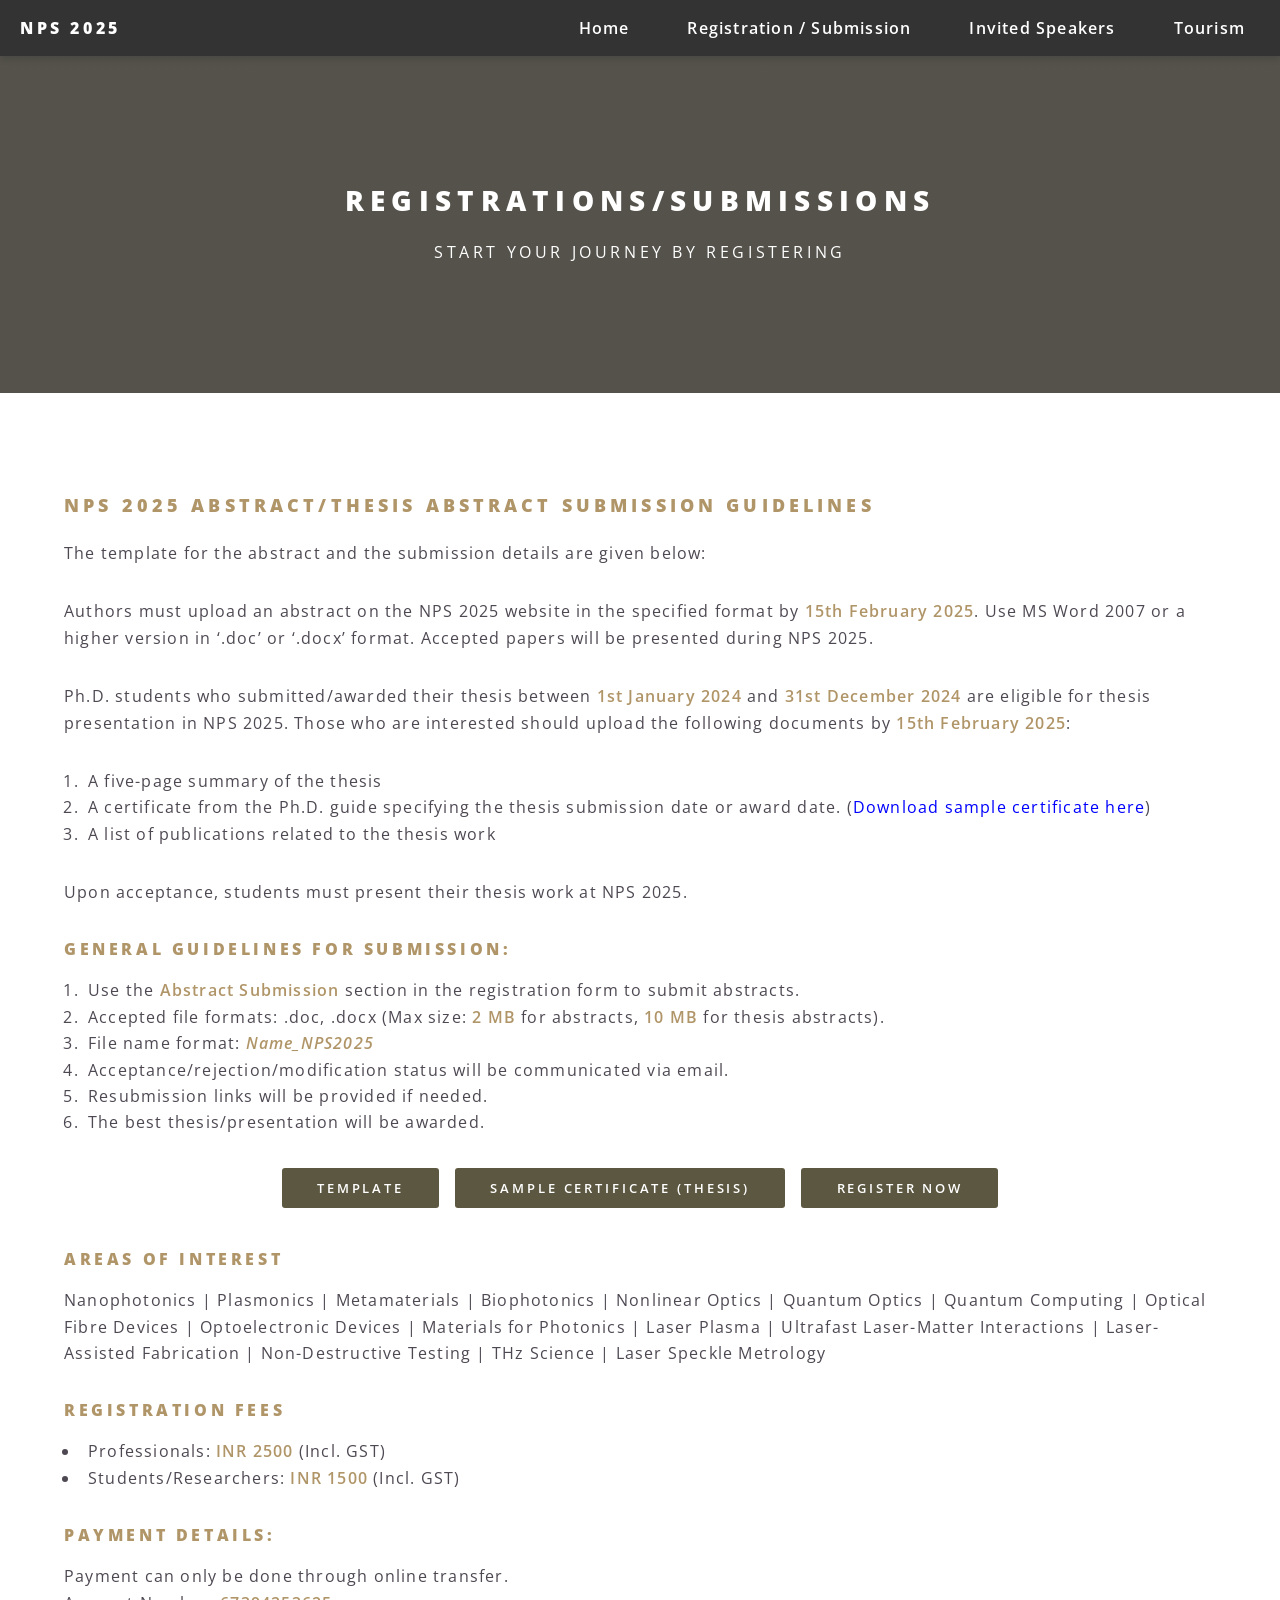
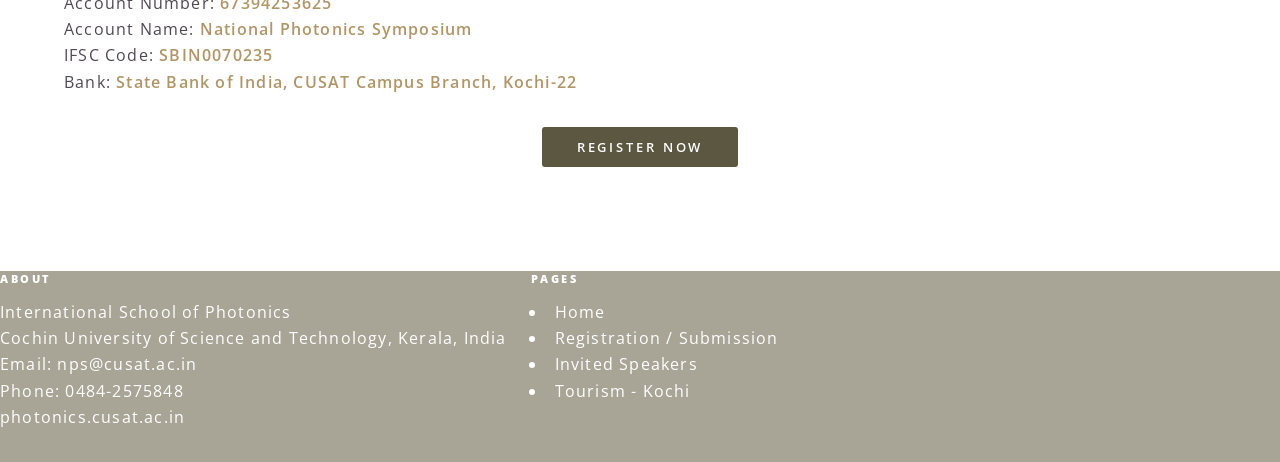
==== reg.html @ fe672217 "edit" ====
<!DOCTYPE HTML>
<html>
<head>
    <title>Registration</title>
    <meta charset="utf-8" />
    <meta name="viewport" content="width=device-width, initial-scale=1, user-scalable=no" />
    <link rel="stylesheet" href="assets/css/main.css" />
    <noscript><link rel="stylesheet" href="assets/css/noscript.css" /></noscript>
</head>
<body class="is-preload">
    
    <!-- Page Wrapper -->
    <div id="page-wrapper">
        
        <header id="header">
            <h1><a href="index.html">NPS 2025</a></h1>
            <nav id="nav">
                <ul>
                    <li><a href="index.html"><strong>Home</strong></a></li>
                    <li><a href="reg.html"><strong>Registration / Submission</strong></a></li>
                    <li><a href="speakers.html"><strong>Invited Speakers</strong></a></li>
                    <li><a href="tourism.html"><strong>Tourism</strong></a></li>
                </ul>
            </nav>
            <!-- Menu Button (for small screens) -->
            <button id="menuToggle" class="menu-button">☰</button>
            <div id="mobileMenu" class="mobile-menu">
                <ul>
                    <li><a href="index.html"><strong>Home</strong></a></li>
                    <li><a href="reg.html"><strong>Registration / Submission</strong></a></li>
                    <li><a href="speakers.html"><strong>Invited Speakers</strong></a></li>
                    <li><a href="tourism.html"><strong>Tourism</strong></a></li>
                </ul>
            </div>
        </header>

        <!-- Main -->
        <article id="main">
            <header>
                <h2>Registrations/Submissions</h2>
                <p>Start your journey by registering</p>
            </header>
            
            <section class="wrapper style5">
                <div class="inner">
                    
                    <h3>NPS 2025 Abstract/Thesis Abstract Submission Guidelines</h3>
                    <p>The template for the abstract and the submission details are given below:</p>
                    
                    <p>Authors must upload an abstract on the NPS 2025 website in the specified format by <strong>15th February 2025</strong>. Use MS Word 2007 or a higher version in ‘.doc’ or ‘.docx’ format. Accepted papers will be presented during NPS 2025.</p>
                    
                    <p>Ph.D. students who submitted/awarded their thesis between <strong>1st January 2024</strong> and <strong>31st December 2024</strong> are
						eligible for thesis presentation in NPS 2025. Those who are interested should upload the following documents by <strong>15th February 2025</strong>:</p>
                    
                    <ol>
                        <li>A five-page summary of the thesis</li>
                        <li>A certificate from the Ph.D. guide specifying the thesis submission date or award date. (<a href="uploads/Sample Certificate.docx" style="color: blue;">Download sample certificate here</a>)</li>
                        <li>A list of publications related to the thesis work</li>
                    </ol>
                    
                    <p>Upon acceptance, students must present their thesis work at NPS 2025.</p>
                    
                    <h4>General Guidelines for Submission:</h4>
                    <ol>
                        <li>Use the <strong>Abstract Submission</strong> section in the registration form to submit abstracts.</li>
                        <li>Accepted file formats: .doc, .docx (Max size: <strong>2 MB</strong> for abstracts, <strong>10 MB</strong> for thesis abstracts).</li>
                        <li>File name format: <strong><em>Name_NPS2025</em></strong></li>
                        <li>Acceptance/rejection/modification status will be communicated via email.</li>
                        <li>Resubmission links will be provided if needed.</li>
                        <li>The best thesis/presentation will be awarded.</li>
                    </ol>
                    
                    <ul class="actions special">
                        <li><a href="uploads/Abstract_template_NPS-2025.docx" class="button primary">Template</a></li>
                        <li><a href="uploads/Sample Certificate.docx" class="button primary">Sample Certificate (Thesis)</a></li>
						<li><a href="https://docs.google.com/forms/d/e/1FAIpQLSdyeZPR4_yAFcg-gFYFCDe83JqluLuPcGAwgku2E4Nj3UmhkQ/viewform?usp=header" class="button primary">Register Now</a></li>
                    </ul>
                    
                    <h4>Areas of Interest</h4>
                    <p>Nanophotonics | Plasmonics | Metamaterials | Biophotonics | Nonlinear Optics | Quantum Optics | Quantum Computing | Optical Fibre Devices | Optoelectronic Devices | Materials for Photonics | Laser Plasma | Ultrafast Laser-Matter Interactions | Laser-Assisted Fabrication | Non-Destructive Testing | THz Science | Laser Speckle Metrology</p>
                    
                    <h4>Registration Fees</h4>
                    <ul>
                        <li>Professionals: <strong>INR 2500</strong> (Incl. GST)</li>
                        <li>Students/Researchers: <strong>INR 1500</strong> (Incl. GST)</li>
                    </ul>
                    
                    <h4>Payment Details:</h4>
                    <p>
						Payment can only be done through online transfer.<br>
                        Account Number: <strong>67394253625</strong><br>
                        Account Name: <strong>National Photonics Symposium</strong><br>
                        IFSC Code: <strong>SBIN0070235</strong><br>
                        Bank: <strong>State Bank of India, CUSAT Campus Branch, Kochi-22</strong><br>
                        
                    </p>
                    
                    <ul class="actions special">
                        <li><a href="https://docs.google.com/forms/d/e/1FAIpQLSdyeZPR4_yAFcg-gFYFCDe83JqluLuPcGAwgku2E4Nj3UmhkQ/viewform?usp=header" class="button primary">Register Now</a></li>
                    </ul>
                </div>
            </section>
        </article>
        
        <!-- Footer -->
        <footer id="footer">
            <div class="container">
                <div class="row">
                    <div class="col-md-3">
                        <h6>About</h6>
                        <p>
                            International School of Photonics<br>
                            Cochin University of Science and Technology, Kerala, India <br>
                            Email: <a href="mailto:nps@cusat.ac.in">nps@cusat.ac.in</a><br>
                            Phone: 0484-2575848 <br>
                            <a href="http://photonics.cusat.ac.in">photonics.cusat.ac.in</a>
                        </p>
                    </div>
                    <div class="col-md-3">
                        <h6>Pages</h6>
                        <ul>
                            <li><a href="index.html">Home</a></li>
                            <li><a href="reg.html">Registration / Submission</a></li>
                            <li><a href="speakers.html">Invited Speakers</a></li>
                            <li><a href="tourism.html">Tourism - Kochi</a></li>
                        </ul>
                    </div>
                </div>
            </div>
        </footer>
    </div>
   <!-- Scripts -->
   <script src="assets/js/jquery.min.js"></script>
   <script src="assets/js/jquery.scrollex.min.js"></script>
   <script src="assets/js/jquery.scrolly.min.js"></script>
   <script src="assets/js/browser.min.js"></script>
   <script src="assets/js/breakpoints.min.js"></script>
   <script src="assets/js/util.js"></script>
   <script src="assets/js/main.js"></script>

</body>
</html>
---- assets/css/main.css ----
@import url(fontawesome-all.min.css);
@import url("https://fonts.googleapis.com/css?family=Open+Sans:400,400italic,600,600italic,800,800italic");


html, body, div, span, applet, object,
iframe, h1, h2, h3, h4, h5, h6, p, blockquote,
pre, a, abbr, acronym, address, big, cite,
code, del, dfn, em, img, ins, kbd, q, s, samp,
small, strike, strong, sub, sup, tt, var, b,
u, i, center, dl, dt, dd, ol, ul, li, fieldset,
form, label, legend, table, caption, tbody,
tfoot, thead, tr, th, td, article, aside,
canvas, details, embed, figure, figcaption,
footer, header, hgroup, menu, nav, output, ruby,
section, summary, time, mark, audio, video {
	margin: 0;
	padding: 0;
	border: 0;
	font-size: 100%;
	font: inherit;
	vertical-align: baseline;}

article, aside, details, figcaption, figure,
footer, header, hgroup, menu, nav, section {
	display: block;}

a {
	outline: none;
	}
body {
	line-height: 1;
}

ol, ul {
	list-style: none;
}

blockquote, q {
	quotes: none;
}

	blockquote:before, blockquote:after, q:before, q:after {
		content: '';
		content: none;
	}

table {
	border-collapse: collapse;
	border-spacing: 0;
}

body {
	-webkit-text-size-adjust: none;
}

mark {
	background-color: transparent;
	color: inherit;
}

input::-moz-focus-inner {
	border: 0;
	padding: 0;
}

input, select, textarea {
	-moz-appearance: none;
	-webkit-appearance: none;
	-ms-appearance: none;
	appearance: none;
}

/* Basic */

	@-ms-viewport {
		width: device-width;
	}

	html {
		box-sizing: border-box;
	}

	*, *:before, *:after {
		box-sizing: inherit;
	}

	body {
		background: #a8a597;
	}

		body.is-preload *, body.is-preload *:before, body.is-preload *:after {
			-moz-animation: none !important;
			-webkit-animation: none !important;
			-ms-animation: none !important;
			animation: none !important;
			-moz-transition: none !important;
			-webkit-transition: none !important;
			-ms-transition: none !important;
			transition: none !important;
		}

	body, input, select, textarea {
		color: #fff;
		font-family: "Open Sans", Helvetica, sans-serif;
		font-size: 15pt;
		font-weight: 400;
		letter-spacing: 0.075em;
		line-height: 1.65em;
	}

		@media screen and (max-width: 1680px) {

			body, input, select, textarea {
				font-size: 13pt;
			}

		}

		@media screen and (max-width: 1280px) {

			body, input, select, textarea {
				font-size: 12pt;
				
			}

		}

		@media screen and (max-width: 736px) {

			body, input, select, textarea {
				font-size: 11pt;
				letter-spacing: 0.0375em;
			}

		}

	a {
		-moz-transition: color 0.2s ease, border-bottom-color 0.2s ease;
		-webkit-transition: color 0.2s ease, border-bottom-color 0.2s ease;
		-ms-transition: color 0.2s ease, border-bottom-color 0.2s ease;
		transition: color 0.2s ease, border-bottom-color 0.2s ease;
		color: inherit;
		text-decoration: none;
	}

		a:hover {
			border-bottom-color: transparent;
		}

	strong, b {
		color: #fff;
		font-weight: 600;
	}

	em, i {
		font-style: italic;
	}

	p {
		margin: 0 0 2em 0;
	}

	h1, h2, h3, h4, h5, h6 {
		color: #fff;
		font-weight: 800;
		letter-spacing: 0.225em;
		line-height: 1em;
		margin: 0 0 1em 0;
		text-transform: uppercase;
	}

		h1 a, h2 a, h3 a, h4 a, h5 a, h6 a {
			color: inherit;
			text-decoration: none;
		}

	h2 {
		font-size: 1.35em;
		line-height: 1.75em;
	}

		@media screen and (max-width: 736px) {

			h2 {
				font-size: 1.1em;
				line-height: 1.65em;
			}

		}

	h3 {
		font-size: 1.15em;
		line-height: 1.75em;
	}

		@media screen and (max-width: 736px) {

			h3 {
				font-size: 1em;
				line-height: 1.65em;
			}

		}

	h4 {
		font-size: 1em;
		line-height: 1.5em;
	}

	h5 {
		font-size: 0.8em;
		line-height: 1.5em;
	}

	h6 {
		font-size: 0.7em;
		line-height: 1.5em;
	}

	sub {
		font-size: 0.8em;
		position: relative;
		top: 0.5em;
	}

	sup {
		font-size: 0.8em;
		position: relative;
		top: -0.5em;
	}

	hr {
		border: 0;
		border-bottom: solid 2px #fff;
		margin: 3em 0;
	}

		hr.major {
			margin: 4.5em 0;
		}

	blockquote {
		border-left: solid 4px #fff;
		font-style: italic;
		margin: 0 0 2em 0;
		padding: 0.5em 0 0.5em 2em;
	}

	code {
		background: rgba(144, 144, 144, 0.25);
		border-radius: 3px;
		font-family: "Courier New", monospace;
		font-size: 0.9em;
		letter-spacing: 0;
		margin: 0 0.25em;
		padding: 0.25em 0.65em;
	}

	pre {
		-webkit-overflow-scrolling: touch;
		font-family: "Courier New", monospace;
		font-size: 0.9em;
		margin: 0 0 2em 0;
	}

		pre code {
			display: block;
			line-height: 1.75em;
			padding: 1em 1.5em;
			overflow-x: auto;
		}

	.align-left {
		text-align: left;
	}

	.align-center {
		text-align: center;
	}

	.align-right {
		text-align: right;
	}

/* Row */

	.row {
		display: flex;
		flex-wrap: wrap;
		box-sizing: border-box;
		align-items: stretch;
	}

		.row > * {
			box-sizing: border-box;
		}

		.row.gtr-uniform > * > :last-child {
			margin-bottom: 0;
		}

		.row.aln-left {
			justify-content: flex-start;
		}

		.row.aln-center {
			justify-content: center;
		}

		.row.aln-right {
			justify-content: flex-end;
		}

		.row.aln-top {
			align-items: flex-start;
		}

		.row.aln-middle {
			align-items: center;
		}

		.row.aln-bottom {
			align-items: flex-end;
		}

		.row > .imp {
			order: -1;
		}

		.row > .col-1 {
			width: 8.33333%;
		}

		.row > .off-1 {
			margin-left: 8.33333%;
		}

		.row > .col-2 {
			width: 16.66667%;
		}

		.row > .off-2 {
			margin-left: 16.66667%;
		}

		.row > .col-3 {
			width: 25%;
		}

		.row > .off-3 {
			margin-left: 25%;
		}

		.row > .col-4 {
			width: 33.33333%;
		}

		.row > .off-4 {
			margin-left: 33.33333%;
		}

		.row > .col-5 {
			width: 41.66667%;
		}

		.row > .off-5 {
			margin-left: 41.66667%;
		}

		.row > .col-6 {
			width: 50%;
		}

		.row > .off-6 {
			margin-left: 50%;
		}

		.row > .col-7 {
			width: 58.33333%;
		}

		.row > .off-7 {
			margin-left: 58.33333%;
		}

		.row > .col-8 {
			width: 66.66667%;
		}

		.row > .off-8 {
			margin-left: 66.66667%;
		}

		.row > .col-9 {
			width: 75%;
		}

		.row > .off-9 {
			margin-left: 75%;
		}

		.row > .col-10 {
			width: 83.33333%;
		}

		.row > .off-10 {
			margin-left: 83.33333%;
		}

		.row > .col-11 {
			width: 91.66667%;
		}

		.row > .off-11 {
			margin-left: 91.66667%;
		}

		.row > .col-12 {
			width: 100%;
		}

		.row > .off-12 {
			margin-left: 100%;
		}

		.row.gtr-0 {
			margin-top: 0;
			margin-left: 0em;
		}

			.row.gtr-0 > * {
				padding: 0 0 0 0em;
			}

			.row.gtr-0.gtr-uniform {
				margin-top: 0em;
			}

				.row.gtr-0.gtr-uniform > * {
					padding-top: 0em;
				}

		.row.gtr-25 {
			margin-top: 0;
			margin-left: -0.375em;
		}

			.row.gtr-25 > * {
				padding: 0 0 0 0.375em;
			}

			.row.gtr-25.gtr-uniform {
				margin-top: -0.375em;
			}

				.row.gtr-25.gtr-uniform > * {
					padding-top: 0.375em;
				}

		.row.gtr-50 {
			margin-top: 0;
			margin-left: -0.75em;
		}

			.row.gtr-50 > * {
				padding: 0 0 0 0.75em;
			}

			.row.gtr-50.gtr-uniform {
				margin-top: -0.75em;
			}

				.row.gtr-50.gtr-uniform > * {
					padding-top: 0.75em;
				}

		.row {
			margin-top: 0;
			margin-left: -1.5em;
		}

			.row > * {
				padding: 0 0 0 1.5em;
			}

			.row.gtr-uniform {
				margin-top: -1.5em;
			}

				.row.gtr-uniform > * {
					padding-top: 1.5em;
				}

		.row.gtr-150 {
			margin-top: 0;
			margin-left: -2.25em;
		}

			.row.gtr-150 > * {
				padding: 0 0 0 2.25em;
			}

			.row.gtr-150.gtr-uniform {
				margin-top: -2.25em;
			}

				.row.gtr-150.gtr-uniform > * {
					padding-top: 2.25em;
				}

		.row.gtr-200 {
			margin-top: 0;
			margin-left: -3em;
		}

			.row.gtr-200 > * {
				padding: 0 0 0 3em;
			}

			.row.gtr-200.gtr-uniform {
				margin-top: -3em;
			}

				.row.gtr-200.gtr-uniform > * {
					padding-top: 3em;
				}

		@media screen and (max-width: 1680px) {

			.row {
				display: flex;
				flex-wrap: wrap;
				box-sizing: border-box;
				align-items: stretch;
			}

				.row > * {
					box-sizing: border-box;
				}

				.row.gtr-uniform > * > :last-child {
					margin-bottom: 0;
				}

				.row.aln-left {
					justify-content: flex-start;
				}

				.row.aln-center {
					justify-content: center;
				}

				.row.aln-right {
					justify-content: flex-end;
				}

				.row.aln-top {
					align-items: flex-start;
				}

				.row.aln-middle {
					align-items: center;
				}

				.row.aln-bottom {
					align-items: flex-end;
				}

				.row > .imp-xlarge {
					order: -1;
				}

				.row > .col-1-xlarge {
					width: 8.33333%;
				}

				.row > .off-1-xlarge {
					margin-left: 8.33333%;
				}

				.row > .col-2-xlarge {
					width: 16.66667%;
				}

				.row > .off-2-xlarge {
					margin-left: 16.66667%;
				}

				.row > .col-3-xlarge {
					width: 25%;
				}

				.row > .off-3-xlarge {
					margin-left: 25%;
				}

				.row > .col-4-xlarge {
					width: 33.33333%;
				}

				.row > .off-4-xlarge {
					margin-left: 33.33333%;
				}

				.row > .col-5-xlarge {
					width: 41.66667%;
				}

				.row > .off-5-xlarge {
					margin-left: 41.66667%;
				}

				.row > .col-6-xlarge {
					width: 50%;
				}

				.row > .off-6-xlarge {
					margin-left: 50%;
				}

				.row > .col-7-xlarge {
					width: 58.33333%;
				}

				.row > .off-7-xlarge {
					margin-left: 58.33333%;
				}

				.row > .col-8-xlarge {
					width: 66.66667%;
				}

				.row > .off-8-xlarge {
					margin-left: 66.66667%;
				}

				.row > .col-9-xlarge {
					width: 75%;
				}

				.row > .off-9-xlarge {
					margin-left: 75%;
				}

				.row > .col-10-xlarge {
					width: 83.33333%;
				}

				.row > .off-10-xlarge {
					margin-left: 83.33333%;
				}

				.row > .col-11-xlarge {
					width: 91.66667%;
				}

				.row > .off-11-xlarge {
					margin-left: 91.66667%;
				}

				.row > .col-12-xlarge {
					width: 100%;
				}

				.row > .off-12-xlarge {
					margin-left: 100%;
				}

				.row.gtr-0 {
					margin-top: 0;
					margin-left: 0em;
				}

					.row.gtr-0 > * {
						padding: 0 0 0 0em;
					}

					.row.gtr-0.gtr-uniform {
						margin-top: 0em;
					}

						.row.gtr-0.gtr-uniform > * {
							padding-top: 0em;
						}

				.row.gtr-25 {
					margin-top: 0;
					margin-left: -0.375em;
				}

					.row.gtr-25 > * {
						padding: 0 0 0 0.375em;
					}

					.row.gtr-25.gtr-uniform {
						margin-top: -0.375em;
					}

						.row.gtr-25.gtr-uniform > * {
							padding-top: 0.375em;
						}

				.row.gtr-50 {
					margin-top: 0;
					margin-left: -0.75em;
				}

					.row.gtr-50 > * {
						padding: 0 0 0 0.75em;
					}

					.row.gtr-50.gtr-uniform {
						margin-top: -0.75em;
					}

						.row.gtr-50.gtr-uniform > * {
							padding-top: 0.75em;
						}

				.row {
					margin-top: 0;
					margin-left: -1.5em;
				}

					.row > * {
						padding: 0 0 0 1.5em;
					}

					.row.gtr-uniform {
						margin-top: -1.5em;
					}

						.row.gtr-uniform > * {
							padding-top: 1.5em;
						}

				.row.gtr-150 {
					margin-top: 0;
					margin-left: -2.25em;
				}

					.row.gtr-150 > * {
						padding: 0 0 0 2.25em;
					}

					.row.gtr-150.gtr-uniform {
						margin-top: -2.25em;
					}

						.row.gtr-150.gtr-uniform > * {
							padding-top: 2.25em;
						}

				.row.gtr-200 {
					margin-top: 0;
					margin-left: -3em;
				}

					.row.gtr-200 > * {
						padding: 0 0 0 3em;
					}

					.row.gtr-200.gtr-uniform {
						margin-top: -3em;
					}

						.row.gtr-200.gtr-uniform > * {
							padding-top: 3em;
						}

		}

		@media screen and (max-width: 1280px) {

			.row {
				display: flex;
				flex-wrap: wrap;
				box-sizing: border-box;
				align-items: stretch;
			}

				.row > * {
					box-sizing: border-box;
				}

				.row.gtr-uniform > * > :last-child {
					margin-bottom: 0;
				}

				.row.aln-left {
					justify-content: flex-start;
				}

				.row.aln-center {
					justify-content: center;
				}

				.row.aln-right {
					justify-content: flex-end;
				}

				.row.aln-top {
					align-items: flex-start;
				}

				.row.aln-middle {
					align-items: center;
				}

				.row.aln-bottom {
					align-items: flex-end;
				}

				.row > .imp-large {
					order: -1;
				}

				.row > .col-1-large {
					width: 8.33333%;
				}

				.row > .off-1-large {
					margin-left: 8.33333%;
				}

				.row > .col-2-large {
					width: 16.66667%;
				}

				.row > .off-2-large {
					margin-left: 16.66667%;
				}

				.row > .col-3-large {
					width: 25%;
				}

				.row > .off-3-large {
					margin-left: 25%;
				}

				.row > .col-4-large {
					width: 33.33333%;
				}

				.row > .off-4-large {
					margin-left: 33.33333%;
				}

				.row > .col-5-large {
					width: 41.66667%;
				}

				.row > .off-5-large {
					margin-left: 41.66667%;
				}

				.row > .col-6-large {
					width: 50%;
				}

				.row > .off-6-large {
					margin-left: 50%;
				}

				.row > .col-7-large {
					width: 58.33333%;
				}

				.row > .off-7-large {
					margin-left: 58.33333%;
				}

				.row > .col-8-large {
					width: 66.66667%;
				}

				.row > .off-8-large {
					margin-left: 66.66667%;
				}

				.row > .col-9-large {
					width: 75%;
				}

				.row > .off-9-large {
					margin-left: 75%;
				}

				.row > .col-10-large {
					width: 83.33333%;
				}

				.row > .off-10-large {
					margin-left: 83.33333%;
				}

				.row > .col-11-large {
					width: 91.66667%;
				}

				.row > .off-11-large {
					margin-left: 91.66667%;
				}

				.row > .col-12-large {
					width: 100%;
				}

				.row > .off-12-large {
					margin-left: 100%;
				}

				.row.gtr-0 {
					margin-top: 0;
					margin-left: 0em;
				}

					.row.gtr-0 > * {
						padding: 0 0 0 0em;
					}

					.row.gtr-0.gtr-uniform {
						margin-top: 0em;
					}

						.row.gtr-0.gtr-uniform > * {
							padding-top: 0em;
						}

				.row.gtr-25 {
					margin-top: 0;
					margin-left: -0.375em;
				}

					.row.gtr-25 > * {
						padding: 0 0 0 0.375em;
					}

					.row.gtr-25.gtr-uniform {
						margin-top: -0.375em;
					}

						.row.gtr-25.gtr-uniform > * {
							padding-top: 0.375em;
						}

				.row.gtr-50 {
					margin-top: 0;
					margin-left: -0.75em;
				}

					.row.gtr-50 > * {
						padding: 0 0 0 0.75em;
					}

					.row.gtr-50.gtr-uniform {
						margin-top: -0.75em;
					}

						.row.gtr-50.gtr-uniform > * {
							padding-top: 0.75em;
						}

				.row {
					margin-top: 0;
					margin-left: -1.5em;
				}

					.row > * {
						padding: 0 0 0 1.5em;
					}

					.row.gtr-uniform {
						margin-top: -1.5em;
					}

						.row.gtr-uniform > * {
							padding-top: 1.5em;
						}

				.row.gtr-150 {
					margin-top: 0;
					margin-left: -2.25em;
				}

					.row.gtr-150 > * {
						padding: 0 0 0 2.25em;
					}

					.row.gtr-150.gtr-uniform {
						margin-top: -2.25em;
					}

						.row.gtr-150.gtr-uniform > * {
							padding-top: 2.25em;
						}

				.row.gtr-200 {
					margin-top: 0;
					margin-left: -3em;
				}

					.row.gtr-200 > * {
						padding: 0 0 0 3em;
					}

					.row.gtr-200.gtr-uniform {
						margin-top: -3em;
					}

						.row.gtr-200.gtr-uniform > * {
							padding-top: 3em;
						}

		}

		@media screen and (max-width: 980px) {

			.row {
				display: flex;
				flex-wrap: wrap;
				box-sizing: border-box;
				align-items: stretch;
			}

				.row > * {
					box-sizing: border-box;
				}

				.row.gtr-uniform > * > :last-child {
					margin-bottom: 0;
				}

				.row.aln-left {
					justify-content: flex-start;
				}

				.row.aln-center {
					justify-content: center;
				}

				.row.aln-right {
					justify-content: flex-end;
				}

				.row.aln-top {
					align-items: flex-start;
				}

				.row.aln-middle {
					align-items: center;
				}

				.row.aln-bottom {
					align-items: flex-end;
				}

				.row > .imp-medium {
					order: -1;
				}

				.row > .col-1-medium {
					width: 8.33333%;
				}

				.row > .off-1-medium {
					margin-left: 8.33333%;
				}

				.row > .col-2-medium {
					width: 16.66667%;
				}

				.row > .off-2-medium {
					margin-left: 16.66667%;
				}

				.row > .col-3-medium {
					width: 25%;
				}

				.row > .off-3-medium {
					margin-left: 25%;
				}

				.row > .col-4-medium {
					width: 33.33333%;
				}

				.row > .off-4-medium {
					margin-left: 33.33333%;
				}

				.row > .col-5-medium {
					width: 41.66667%;
				}

				.row > .off-5-medium {
					margin-left: 41.66667%;
				}

				.row > .col-6-medium {
					width: 50%;
				}

				.row > .off-6-medium {
					margin-left: 50%;
				}

				.row > .col-7-medium {
					width: 58.33333%;
				}

				.row > .off-7-medium {
					margin-left: 58.33333%;
				}

				.row > .col-8-medium {
					width: 66.66667%;
				}

				.row > .off-8-medium {
					margin-left: 66.66667%;
				}

				.row > .col-9-medium {
					width: 75%;
				}

				.row > .off-9-medium {
					margin-left: 75%;
				}

				.row > .col-10-medium {
					width: 83.33333%;
				}

				.row > .off-10-medium {
					margin-left: 83.33333%;
				}

				.row > .col-11-medium {
					width: 91.66667%;
				}

				.row > .off-11-medium {
					margin-left: 91.66667%;
				}

				.row > .col-12-medium {
					width: 100%;
				}

				.row > .off-12-medium {
					margin-left: 100%;
				}

				.row.gtr-0 {
					margin-top: 0;
					margin-left: 0em;
				}

					.row.gtr-0 > * {
						padding: 0 0 0 0em;
					}

					.row.gtr-0.gtr-uniform {
						margin-top: 0em;
					}

						.row.gtr-0.gtr-uniform > * {
							padding-top: 0em;
						}

				.row.gtr-25 {
					margin-top: 0;
					margin-left: -0.375em;
				}

					.row.gtr-25 > * {
						padding: 0 0 0 0.375em;
					}

					.row.gtr-25.gtr-uniform {
						margin-top: -0.375em;
					}

						.row.gtr-25.gtr-uniform > * {
							padding-top: 0.375em;
						}

				.row.gtr-50 {
					margin-top: 0;
					margin-left: -0.75em;
				}

					.row.gtr-50 > * {
						padding: 0 0 0 0.75em;
					}

					.row.gtr-50.gtr-uniform {
						margin-top: -0.75em;
					}

						.row.gtr-50.gtr-uniform > * {
							padding-top: 0.75em;
						}

				.row {
					margin-top: 0;
					margin-left: -1.5em;
				}

					.row > * {
						padding: 0 0 0 1.5em;
					}

					.row.gtr-uniform {
						margin-top: -1.5em;
					}

						.row.gtr-uniform > * {
							padding-top: 1.5em;
						}

				.row.gtr-150 {
					margin-top: 0;
					margin-left: -2.25em;
				}

					.row.gtr-150 > * {
						padding: 0 0 0 2.25em;
					}

					.row.gtr-150.gtr-uniform {
						margin-top: -2.25em;
					}

						.row.gtr-150.gtr-uniform > * {
							padding-top: 2.25em;
						}

				.row.gtr-200 {
					margin-top: 0;
					margin-left: -3em;
				}

					.row.gtr-200 > * {
						padding: 0 0 0 3em;
					}

					.row.gtr-200.gtr-uniform {
						margin-top: -3em;
					}

						.row.gtr-200.gtr-uniform > * {
							padding-top: 3em;
						}

		}

		@media screen and (max-width: 736px) {

			.row {
				display: flex;
				flex-wrap: wrap;
				box-sizing: border-box;
				align-items: stretch;
			}

				.row > * {
					box-sizing: border-box;
				}

				.row.gtr-uniform > * > :last-child {
					margin-bottom: 0;
				}

				.row.aln-left {
					justify-content: flex-start;
				}

				.row.aln-center {
					justify-content: center;
				}

				.row.aln-right {
					justify-content: flex-end;
				}

				.row.aln-top {
					align-items: flex-start;
				}

				.row.aln-middle {
					align-items: center;
				}

				.row.aln-bottom {
					align-items: flex-end;
				}

				.row > .imp-small {
					order: -1;
				}

				.row > .col-1-small {
					width: 8.33333%;
				}

				.row > .off-1-small {
					margin-left: 8.33333%;
				}

				.row > .col-2-small {
					width: 16.66667%;
				}

				.row > .off-2-small {
					margin-left: 16.66667%;
				}

				.row > .col-3-small {
					width: 25%;
				}

				.row > .off-3-small {
					margin-left: 25%;
				}

				.row > .col-4-small {
					width: 33.33333%;
				}

				.row > .off-4-small {
					margin-left: 33.33333%;
				}

				.row > .col-5-small {
					width: 41.66667%;
				}

				.row > .off-5-small {
					margin-left: 41.66667%;
				}

				.row > .col-6-small {
					width: 50%;
				}

				.row > .off-6-small {
					margin-left: 50%;
				}

				.row > .col-7-small {
					width: 58.33333%;
				}

				.row > .off-7-small {
					margin-left: 58.33333%;
				}

				.row > .col-8-small {
					width: 66.66667%;
				}

				.row > .off-8-small {
					margin-left: 66.66667%;
				}

				.row > .col-9-small {
					width: 75%;
				}

				.row > .off-9-small {
					margin-left: 75%;
				}

				.row > .col-10-small {
					width: 83.33333%;
				}

				.row > .off-10-small {
					margin-left: 83.33333%;
				}

				.row > .col-11-small {
					width: 91.66667%;
				}

				.row > .off-11-small {
					margin-left: 91.66667%;
				}

				.row > .col-12-small {
					width: 100%;
				}

				.row > .off-12-small {
					margin-left: 100%;
				}

				.row.gtr-0 {
					margin-top: 0;
					margin-left: 0em;
				}

					.row.gtr-0 > * {
						padding: 0 0 0 0em;
					}

					.row.gtr-0.gtr-uniform {
						margin-top: 0em;
					}

						.row.gtr-0.gtr-uniform > * {
							padding-top: 0em;
						}

				.row.gtr-25 {
					margin-top: 0;
					margin-left: -0.375em;
				}

					.row.gtr-25 > * {
						padding: 0 0 0 0.375em;
					}

					.row.gtr-25.gtr-uniform {
						margin-top: -0.375em;
					}

						.row.gtr-25.gtr-uniform > * {
							padding-top: 0.375em;
						}

				.row.gtr-50 {
					margin-top: 0;
					margin-left: -0.75em;
				}

					.row.gtr-50 > * {
						padding: 0 0 0 0.75em;
					}

					.row.gtr-50.gtr-uniform {
						margin-top: -0.75em;
					}

						.row.gtr-50.gtr-uniform > * {
							padding-top: 0.75em;
						}

				.row {
					margin-top: 0;
					margin-left: -1.5em;
				}

					.row > * {
						padding: 0 0 0 1.5em;
					}

					.row.gtr-uniform {
						margin-top: -1.5em;
					}

						.row.gtr-uniform > * {
							padding-top: 1.5em;
						}

				.row.gtr-150 {
					margin-top: 0;
					margin-left: -2.25em;
				}

					.row.gtr-150 > * {
						padding: 0 0 0 2.25em;
					}

					.row.gtr-150.gtr-uniform {
						margin-top: -2.25em;
					}

						.row.gtr-150.gtr-uniform > * {
							padding-top: 2.25em;
						}

				.row.gtr-200 {
					margin-top: 0;
					margin-left: -3em;
				}

					.row.gtr-200 > * {
						padding: 0 0 0 3em;
					}

					.row.gtr-200.gtr-uniform {
						margin-top: -3em;
					}

						.row.gtr-200.gtr-uniform > * {
							padding-top: 3em;
						}

		}

		@media screen and (max-width: 480px) {

			.row {
				display: flex;
				flex-wrap: wrap;
				box-sizing: border-box;
				align-items: stretch;
			}

				.row > * {
					box-sizing: border-box;
				}

				.row.gtr-uniform > * > :last-child {
					margin-bottom: 0;
				}

				.row.aln-left {
					justify-content: flex-start;
				}

				.row.aln-center {
					justify-content: center;
				}

				.row.aln-right {
					justify-content: flex-end;
				}

				.row.aln-top {
					align-items: flex-start;
				}

				.row.aln-middle {
					align-items: center;
				}

				.row.aln-bottom {
					align-items: flex-end;
				}

				.row > .imp-xsmall {
					order: -1;
				}

				.row > .col-1-xsmall {
					width: 8.33333%;
				}

				.row > .off-1-xsmall {
					margin-left: 8.33333%;
				}

				.row > .col-2-xsmall {
					width: 16.66667%;
				}

				.row > .off-2-xsmall {
					margin-left: 16.66667%;
				}

				.row > .col-3-xsmall {
					width: 25%;
				}

				.row > .off-3-xsmall {
					margin-left: 25%;
				}

				.row > .col-4-xsmall {
					width: 33.33333%;
				}

				.row > .off-4-xsmall {
					margin-left: 33.33333%;
				}

				.row > .col-5-xsmall {
					width: 41.66667%;
				}

				.row > .off-5-xsmall {
					margin-left: 41.66667%;
				}

				.row > .col-6-xsmall {
					width: 50%;
				}

				.row > .off-6-xsmall {
					margin-left: 50%;
				}

				.row > .col-7-xsmall {
					width: 58.33333%;
				}

				.row > .off-7-xsmall {
					margin-left: 58.33333%;
				}

				.row > .col-8-xsmall {
					width: 66.66667%;
				}

				.row > .off-8-xsmall {
					margin-left: 66.66667%;
				}

				.row > .col-9-xsmall {
					width: 75%;
				}

				.row > .off-9-xsmall {
					margin-left: 75%;
				}

				.row > .col-10-xsmall {
					width: 83.33333%;
				}

				.row > .off-10-xsmall {
					margin-left: 83.33333%;
				}

				.row > .col-11-xsmall {
					width: 91.66667%;
				}

				.row > .off-11-xsmall {
					margin-left: 91.66667%;
				}

				.row > .col-12-xsmall {
					width: 100%;
				}

				.row > .off-12-xsmall {
					margin-left: 100%;
				}

				.row.gtr-0 {
					margin-top: 0;
					margin-left: 0em;
				}

					.row.gtr-0 > * {
						padding: 0 0 0 0em;
					}

					.row.gtr-0.gtr-uniform {
						margin-top: 0em;
					}

						.row.gtr-0.gtr-uniform > * {
							padding-top: 0em;
						}

				.row.gtr-25 {
					margin-top: 0;
					margin-left: -0.375em;
				}

					.row.gtr-25 > * {
						padding: 0 0 0 0.375em;
					}

					.row.gtr-25.gtr-uniform {
						margin-top: -0.375em;
					}

						.row.gtr-25.gtr-uniform > * {
							padding-top: 0.375em;
						}

				.row.gtr-50 {
					margin-top: 0;
					margin-left: -0.75em;
				}

					.row.gtr-50 > * {
						padding: 0 0 0 0.75em;
					}

					.row.gtr-50.gtr-uniform {
						margin-top: -0.75em;
					}

						.row.gtr-50.gtr-uniform > * {
							padding-top: 0.75em;
						}

				.row {
					margin-top: 0;
					margin-left: -1.5em;
				}

					.row > * {
						padding: 0 0 0 1.5em;
					}

					.row.gtr-uniform {
						margin-top: -1.5em;
					}

						.row.gtr-uniform > * {
							padding-top: 1.5em;
						}

				.row.gtr-150 {
					margin-top: 0;
					margin-left: -2.25em;
				}

					.row.gtr-150 > * {
						padding: 0 0 0 2.25em;
					}

					.row.gtr-150.gtr-uniform {
						margin-top: -2.25em;
					}

						.row.gtr-150.gtr-uniform > * {
							padding-top: 2.25em;
						}

				.row.gtr-200 {
					margin-top: 0;
					margin-left: -3em;
				}

					.row.gtr-200 > * {
						padding: 0 0 0 3em;
					}

					.row.gtr-200.gtr-uniform {
						margin-top: -3em;
					}

						.row.gtr-200.gtr-uniform > * {
							padding-top: 3em;
						}

		}

/* Section/Article */

	section.special, article.special {
		text-align: center;
	}

	header p {
		color: rgba(255, 255, 255, 0.5);
		position: relative;
		top: -0.25em;
	}

	header h3 + p {
		font-size: 1.1em;
	}

	header h4 + p,
	header h5 + p,
	header h6 + p {
		font-size: 0.9em;
	}

	header.major {
		margin: 0 0 3.5em 0;
	}

		header.major h2, header.major h3, header.major h4, header.major h5, header.major h6 {
			border-bottom: solid 2px #fff;
			display: inline-block;
			padding-bottom: 1em;
			position: relative;
		}

			header.major h2:after, header.major h3:after, header.major h4:after, header.major h5:after, header.major h6:after {
				content: '';
				display: block;
				height: 1px;
			}

		header.major p {
			color: #fff;
			top: 0;
		}

		@media screen and (max-width: 736px) {

			header.major {
				margin: 0 0 2em 0;
			}

		}

	@media screen and (max-width: 980px) {

		header br {
			display: none;
		}

	}

/* Form */

	form {
		margin: 0 0 2em 0;
	}

	label {
		color: #fff;
		display: block;
		font-size: 0.9em;
		font-weight: 600;
		margin: 0 0 1em 0;
	}

	input[type="text"],
	input[type="password"],
	input[type="email"],
	select,
	textarea {
		-moz-appearance: none;
		-webkit-appearance: none;
		-ms-appearance: none;
		appearance: none;
		background-color: rgba(144, 144, 144, 0.25);
		border-radius: 3px;
		border: none;
		color: inherit;
		display: block;
		outline: 0;
		padding: 0 1em;
		text-decoration: none;
		width: 100%;
	}

		input[type="text"]:invalid,
		input[type="password"]:invalid,
		input[type="email"]:invalid,
		select:invalid,
		textarea:invalid {
			box-shadow: none;
		}

		input[type="text"]:focus,
		input[type="password"]:focus,
		input[type="email"]:focus,
		select:focus,
		textarea:focus {
			box-shadow: 0 0 0 2px #F5EBDF;
		}

	select {
		background-size: 1.25em;
		background-repeat: no-repeat;
		background-position: calc(100% - 1em) center;
		height: 2.75em;
		padding-right: 2.75em;
		text-overflow: ellipsis;
	}

		select:focus::-ms-value {
			background-color: transparent;
		}

		select::-ms-expand {
			display: none;
		}

	input[type="text"],
	input[type="password"],
	input[type="email"],
	select {
		height: 2.75em;
	}

	textarea {
		padding: 0.75em 1em;
	}

	input[type="checkbox"],
	input[type="radio"] {
		-moz-appearance: none;
		-webkit-appearance: none;
		-ms-appearance: none;
		appearance: none;
		display: block;
		float: left;
		margin-right: -2em;
		opacity: 0;
		width: 1em;
		z-index: -1;
	}

		input[type="checkbox"] + label,
		input[type="radio"] + label {
			text-decoration: none;
			color: #fff;
			cursor: pointer;
			display: inline-block;
			font-size: 1em;
			font-weight: 400;
			padding-left: 2.4em;
			padding-right: 0.75em;
			position: relative;
		}

			input[type="checkbox"] + label:before,
			input[type="radio"] + label:before {
				-moz-osx-font-smoothing: grayscale;
				-webkit-font-smoothing: antialiased;
				display: inline-block;
				font-style: normal;
				font-variant: normal;
				text-rendering: auto;
				line-height: 1;
				text-transform: none !important;
				font-family: 'Font Awesome 5 Free';
				font-weight: 900;
			}

			input[type="checkbox"] + label:before,
			input[type="radio"] + label:before {
				background: rgba(144, 144, 144, 0.25);
				border-radius: 3px;
				content: '';
				display: inline-block;
				font-size: 0.8em;
				height: 2.0625em;
				left: 0;
				line-height: 2.0625em;
				position: absolute;
				text-align: center;
				top: 0;
				width: 2.0625em;
			}

		input[type="checkbox"]:checked + label:before,
		input[type="radio"]:checked + label:before {
			background: #B09568;
			color: #fff;
			content: '\f00c';
		}

		input[type="checkbox"]:focus + label:before,
		input[type="radio"]:focus + label:before {
			box-shadow: 0 0 0 2px #F5EBDF;
		}

	input[type="checkbox"] + label:before {
		border-radius: 3px;
	}

	input[type="radio"] + label:before {
		border-radius: 100%;
	}

	::-webkit-input-placeholder {
		color: rgba(255, 255, 255, 0.5) !important;
		opacity: 1.0;
	}

	:-moz-placeholder {
		color: rgba(255, 255, 255, 0.5) !important;
		opacity: 1.0;
	}

	::-moz-placeholder {
		color: rgba(255, 255, 255, 0.5) !important;
		opacity: 1.0;
	}

	:-ms-input-placeholder {
		color: rgba(255, 255, 255, 0.5) !important;
		opacity: 1.0;
	}

/* Box */

	.box {
		border-radius: 3px;
		border: solid 2px #fff;
		margin-bottom: 2em;
		padding: 1.5em;
	}

		.box > :last-child,
		.box > :last-child > :last-child,
		.box > :last-child > :last-child > :last-child {
			margin-bottom: 0;
		}

		.box.alt {
			border: 0;
			border-radius: 0;
			padding: 0;
		}

/* Icon */

	.icon {
		text-decoration: none;
		border-bottom: none;
		position: relative;
	}

		.icon:before {
			-moz-osx-font-smoothing: grayscale;
			-webkit-font-smoothing: antialiased;
			display: inline-block;
			font-style: normal;
			font-variant: normal;
			text-rendering: auto;
			line-height: 1;
			text-transform: none !important;
			font-family: 'Font Awesome 5 Free';
			font-weight: 400;
		}

		.icon > .label {
			display: none;
		}

		.icon:before {
			line-height: inherit;
		}

		.icon.solid:before {
			font-weight: 900;
		}

		.icon.brands:before {
			font-family: 'Font Awesome 5 Brands';
		}

		.icon.major {
			-moz-transform: rotate(-45deg);
			-webkit-transform: rotate(-45deg);
			-ms-transform: rotate(-45deg);
			transform: rotate(-45deg);
			border-radius: 3px;
			border: solid 2px #fff;
			display: inline-block;
			font-size: 1.35em;
			height: calc(3em + 2px);
			line-height: 3em;
			text-align: center;
			width: calc(3em + 2px);
		}

			.icon.major:before {
				-moz-transform: rotate(45deg);
				-webkit-transform: rotate(45deg);
				-ms-transform: rotate(45deg);
				transform: rotate(45deg);
				display: inline-block;
				font-size: 1.5em;
			}

			@media screen and (max-width: 736px) {

				.icon.major {
					font-size: 1em;
				}

			}

		.icon.style1 {
			color: #00ffcc;
		}

		.icon.style2 {
			color: #00f0ff;
		}

		.icon.style3 {
			color: #76ddff;
		}

/* Image */

	.image {
		border-radius: 3px;
		border: 0;
		display: inline-block;
		position: relative;
	}

		.image img {
			border-radius: 3px;
			display: block;
		}

		.image.left {
			float: left;
			margin: 0 2em 2em 0;
			top: 0.25em;
		}

		.image.right {
			float: right;
			margin: 0 0 2em 2em;
			top: 0.25em;
		}

		.image.left, .image.right {
			max-width: 40%;
		}

			.image.left img, .image.right img {
				width: 100%;
			}

		.image.fit {
			display: block;
			margin: 0 0 2em 0;
			width: 100%;
		}

			.image.fit img {
				width: 100%;
			}

/* List */

	ol {
		list-style: decimal;
		margin: 0 0 2em 0;
		padding-left: 1.25em;
	}

		ol li {
			padding-left: 0.25em;
		}

	ul {
		list-style: disc;
		margin: 0 0 2em 0;
		padding-left: 1em;
	}

		ul li {
			padding-left: 0.5em;
		}

		ul.alt {
			list-style: none;
			padding-left: 0;
		}

			ul.alt li {
				border-top: solid 1px #fff;
				padding: 0.5em 0;
			}

				ul.alt li:first-child {
					border-top: 0;
					padding-top: 0;
				}

	dl {
		margin: 0 0 2em 0;
	}

/* Actions */

	ul.actions {
		display: -moz-flex;
		display: -webkit-flex;
		display: -ms-flex;
		display: flex;
		cursor: default;
		list-style: none;
		margin-left: -1em;
		padding-left: 0;
	}

		ul.actions li {
			padding: 0 0 0 1em;
			vertical-align: middle;
		}

		ul.actions.special {
			-moz-justify-content: center;
			-webkit-justify-content: center;
			-ms-justify-content: center;
			justify-content: center;
			width: 100%;
			margin-left: 0;
		}

			ul.actions.special li:first-child {
				padding-left: 0;
			}

		ul.actions.stacked {
			-moz-flex-direction: column;
			-webkit-flex-direction: column;
			-ms-flex-direction: column;
			flex-direction: column;
			margin-left: 0;
		}

			ul.actions.stacked li {
				padding: 1em 0 0 0;
			}

				ul.actions.stacked li:first-child {
					padding-top: 0;
				}

		ul.actions.fit {
			width: calc(100% + 1em);
		}

			ul.actions.fit li {
				-moz-flex-grow: 1;
				-webkit-flex-grow: 1;
				-ms-flex-grow: 1;
				flex-grow: 1;
				-moz-flex-shrink: 1;
				-webkit-flex-shrink: 1;
				-ms-flex-shrink: 1;
				flex-shrink: 1;
				width: 100%;
			}

				ul.actions.fit li > * {
					width: 100%;
				}

			ul.actions.fit.stacked {
				width: 100%;
			}

		@media screen and (max-width: 480px) {

			ul.actions:not(.fixed) {
				-moz-flex-direction: column;
				-webkit-flex-direction: column;
				-ms-flex-direction: column;
				flex-direction: column;
				margin-left: 0;
				width: 100% !important;
			}

				ul.actions:not(.fixed) li {
					-moz-flex-grow: 1;
					-webkit-flex-grow: 1;
					-ms-flex-grow: 1;
					flex-grow: 1;
					-moz-flex-shrink: 1;
					-webkit-flex-shrink: 1;
					-ms-flex-shrink: 1;
					flex-shrink: 1;
					padding: 1em 0 0 0;
					text-align: center;
					width: 100%;
				}

					ul.actions:not(.fixed) li > * {
						width: 100%;
					}

					ul.actions:not(.fixed) li:first-child {
						padding-top: 0;
					}

					ul.actions:not(.fixed) li input[type="submit"],
					ul.actions:not(.fixed) li input[type="reset"],
					ul.actions:not(.fixed) li input[type="button"],
					ul.actions:not(.fixed) li button,
					ul.actions:not(.fixed) li .button {
						width: 100%;
					}

						ul.actions:not(.fixed) li input[type="submit"].icon:before,
						ul.actions:not(.fixed) li input[type="reset"].icon:before,
						ul.actions:not(.fixed) li input[type="button"].icon:before,
						ul.actions:not(.fixed) li button.icon:before,
						ul.actions:not(.fixed) li .button.icon:before {
							margin-left: -0.5em;
						}

		}

/* Icons */

	ul.icons {
		cursor: default;
		list-style: none;
		padding-left: 0;
	}

		ul.icons li {
			display: inline-block;
			padding: 0 1em 0 0;
		}

			ul.icons li:last-child {
				padding-right: 0 !important;
			}

		ul.icons.major {
			padding: 1em 0;
		}

			ul.icons.major li {
				padding-right: 3.5em;
			}

				@media screen and (max-width: 736px) {

					ul.icons.major li {
						padding: 0 1em !important;
					}

				}

/* Table */

	.table-wrapper {
		-webkit-overflow-scrolling: touch;
		overflow-x: auto;
	}

	table {
		margin: 0 0 2em 0;
		width: 100%;
	}

		table tbody tr {
			border: solid 1px #fff;
			border-left: 0;
			border-right: 0;
		}

			table tbody tr:nth-child(2n + 1) {
				background-color: rgba(144, 144, 144, 0.25);
			}

		table td {
			padding: 0.75em 0.75em;
		}

		table th {
			color: #fff;
			font-size: 0.9em;
			font-weight: 600;
			padding: 0 0.75em 0.75em 0.75em;
			text-align: left;
		}

		table thead {
			border-bottom: solid 2px #fff;
		}

		table tfoot {
			border-top: solid 2px #fff;
		}

		table.alt {
			border-collapse: separate;
		}

			table.alt tbody tr td {
				border: solid 1px #fff;
				border-left-width: 0;
				border-top-width: 0;
			}

				table.alt tbody tr td:first-child {
					border-left-width: 1px;
				}

			table.alt tbody tr:first-child td {
				border-top-width: 1px;
			}

			table.alt thead {
				border-bottom: 0;
			}

			table.alt tfoot {
				border-top: 0;
			}

/* Button */

	input[type="submit"],
	input[type="reset"],
	input[type="button"],
	button,
	.button {
		-moz-appearance: none;
		-webkit-appearance: none;
		-ms-appearance: none;
		appearance: none;
		-moz-transition: background-color 0.2s ease-in-out, color 0.2s ease-in-out;
		-webkit-transition: background-color 0.2s ease-in-out, color 0.2s ease-in-out;
		-ms-transition: background-color 0.2s ease-in-out, color 0.2s ease-in-out;
		transition: background-color 0.2s ease-in-out, color 0.2s ease-in-out;
		background-color: transparent;
		border-radius: 3px;
		border: 0;
		box-shadow: inset 0 0 0 2px #fff;
		color: #fff;
		cursor: pointer;
		display: inline-block;
		font-size: 0.8em;
		font-weight: 600;
		height: 3.125em;
		letter-spacing: 0.225em;
		line-height: 3.125em;
		max-width: 30em;
		padding: 0 2.75em;
		text-align: center;
		text-decoration: none;
		text-transform: uppercase;
		white-space: nowrap;
		overflow: hidden;
		text-overflow: ellipsis;
	}

		input[type="submit"]:hover,
		input[type="reset"]:hover,
		input[type="button"]:hover,
		button:hover,
		.button:hover {
			background-color: rgba(144, 144, 144, 0.25);
		}

		input[type="submit"]:active,
		input[type="reset"]:active,
		input[type="button"]:active,
		button:active,
		.button:active {
			background-color: rgba(144, 144, 144, 0.5);
			outline: none;
		}

		input[type="submit"].icon:before,
		input[type="reset"].icon:before,
		input[type="button"].icon:before,
		button.icon:before,
		.button.icon:before {
			margin-right: 0.5em;
		}

		input[type="submit"].fit,
		input[type="reset"].fit,
		input[type="button"].fit,
		button.fit,
		.button.fit {
			width: 100%;
		}

		input[type="submit"].small,
		input[type="reset"].small,
		input[type="button"].small,
		button.small,
		.button.small {
			font-size: 0.8em;
		}

		input[type="submit"].large,
		input[type="reset"].large,
		input[type="button"].large,
		button.large,
		.button.large {
			font-size: 1.35em;
		}

		input[type="submit"].link,
		input[type="reset"].link,
		input[type="button"].link,
		button.link,
		.button.link {
			background-color: #F5EBDF;
			box-shadow: none !important;
			color: #ffffff !important;
		}
			input[type="submit"].link:hover,
			input[type="reset"].link:hover,
			input[type="button"].link:hover,
			button.link:hover,
			.button.link:hover {
				background-color: #847e76 !important;
				outline: none;
			}

		input[type="submit"].primary,
		input[type="reset"].primary,
		input[type="button"].primary,
		button.primary,
		.button.primary {
			background-color: #5c5740;
			box-shadow: none !important;
			color: #ffffff !important;
		}

			input[type="submit"].primary:hover,
			input[type="reset"].primary:hover,
			input[type="button"].primary:hover,
			button.primary:hover,
			.button.primary:hover {
				background-color: #a49a6f !important;
			}

			

			input[type="submit"].primary:active,
			input[type="reset"].primary:active,
			input[type="button"].primary:active,
			button.primary:active,
			.button.primary:active {
				background-color: #de442f !important;
			}

		input[type="submit"].disabled, input[type="submit"]:disabled,
		input[type="reset"].disabled,
		input[type="reset"]:disabled,
		input[type="button"].disabled,
		input[type="button"]:disabled,
		button.disabled,
		button:disabled,
		.button.disabled,
		.button:disabled {
			pointer-events: none;
			opacity: 0.25;
		}

		@media screen and (max-width: 736px) {

			input[type="submit"],
			input[type="reset"],
			input[type="button"],
			button,
			.button {
				height: 3.75em;
				line-height: 3.75em;
			}

		}

/* Features */

	.features {
		display: -moz-flex;
		display: -webkit-flex;
		display: -ms-flex;
		display: flex;
		-moz-flex-wrap: wrap;
		-webkit-flex-wrap: wrap;
		-ms-flex-wrap: wrap;
		flex-wrap: wrap;
		-moz-justify-content: center;
		-webkit-justify-content: center;
		-ms-justify-content: center;
		justify-content: center;
		list-style: none;
		padding: 0;
		width: 100%;
	}

		.features li {
			padding: 4em 4em 2em 6em ;
			display: block;
			position: relative;
			text-align: left;
			width: 50%;
		}

			.features li:nth-child(1) {
				background-color: rgba(0, 0, 0, 0.035);
			}

			.features li:nth-child(2) {
				background-color: rgba(0, 0, 0, 0.07);
			}

			.features li:nth-child(3) {
				background-color: rgba(0, 0, 0, 0.105);
			}

			.features li:nth-child(4) {
				background-color: rgba(0, 0, 0, 0.14);
			}

			.features li:nth-child(5) {
				background-color: rgba(0, 0, 0, 0.175);
			}

			.features li:nth-child(6) {
				background-color: rgba(0, 0, 0, 0.21);
			}

			.features li:nth-child(7) {
				background-color: rgba(0, 0, 0, 0.245);
			}

			.features li:nth-child(8) {
				background-color: rgba(0, 0, 0, 0.28);
			}

			.features li:nth-child(9) {
				background-color: rgba(0, 0, 0, 0.315);
			}

			.features li:nth-child(10) {
				background-color: rgba(0, 0, 0, 0.35);
			}

			.features li:before {
				display: block;
				color: #00ffcc;
				position: absolute;
				left: 1.75em;
				top: 2.75em;
				font-size: 1.5em;
			}

			.features li:nth-child(1) {
				border-top-left-radius: 3px;
			}

			.features li:nth-child(2) {
				border-top-right-radius: 3px;
			}

			.features li:nth-last-child(1) {
				border-bottom-right-radius: 3px;
			}

			.features li:nth-last-child(2) {
				border-bottom-left-radius: 3px;
			}

			@media screen and (max-width: 980px) {

				.features li {
					padding: 3em 2em 1em 2em ;
					text-align: center;
				}

					.features li:before {
						left: 0;
						margin: 0 0 1em 0;
						position: relative;
						top: 0;
					}

			}

			@media screen and (max-width: 736px) {

				.features li {
					padding: 3em 0 1em 0 ;
					background-color: transparent !important;
					border-top: solid 2px #fff;
					width: 100%;
				}

					.features li:first-child {
						border-top: 0;
					}

			}

/* Spotlight */

	.spotlight {
		-moz-align-items: center;
		-webkit-align-items: center;
		-ms-align-items: center;
		align-items: center;
		display: -moz-flex;
		display: -webkit-flex;
		display: -ms-flex;
		display: flex;
	}

		.spotlight .image {
			-moz-order: 1;
			-webkit-order: 1;
			-ms-order: 1;
			order: 1;
			border-radius: 0;
			width: 40%;
		}

			.spotlight .image img {
				border-radius: 0;
				width: 100%;
			}

		.spotlight .content {
			padding: 2em 4em 0.1em 4em ;
			-moz-order: 2;
			-webkit-order: 2;
			-ms-order: 2;
			order: 2;
			max-width: 48em;
			width: 60%;
		}

		.spotlight:nth-child(2n) {
			-moz-flex-direction: row-reverse;
			-webkit-flex-direction: row-reverse;
			-ms-flex-direction: row-reverse;
			flex-direction: row-reverse;
		}

		.spotlight:nth-child(1) {
			background-color: rgba(0, 0, 0, 0.075);
		}

		.spotlight:nth-child(2) {
			background-color: rgba(0, 0, 0, 0.15);
		}

		.spotlight:nth-child(3) {
			background-color: rgba(0, 0, 0, 0.225);
		}

		.spotlight:nth-child(4) {
			background-color: rgba(0, 0, 0, 0.3);
		}

		.spotlight:nth-child(5) {
			background-color: rgba(0, 0, 0, 0.375);
		}

		.spotlight:nth-child(6) {
			background-color: rgba(0, 0, 0, 0.45);
		}

		.spotlight:nth-child(7) {
			background-color: rgba(0, 0, 0, 0.525);
		}

		.spotlight:nth-child(8) {
			background-color: rgba(0, 0, 0, 0.6);
		}

		.spotlight:nth-child(9) {
			background-color: rgba(0, 0, 0, 0.675);
		}

		.spotlight:nth-child(10) {
			background-color: rgba(0, 0, 0, 0.75);
		}

		@media screen and (max-width: 1280px) {

			.spotlight .image {
				width: 45%;
			}

			.spotlight .content {
				width: 55%;
			}

		}

		@media screen and (max-width: 980px) {

			.spotlight {
				display: block;
			}

				.spotlight br {
					display: none;
				}

				.spotlight .image {
					width: 100%;
				}

				.spotlight .content {
					padding: 4em 3em 2em 3em ;
					max-width: none;
					text-align: center;
					width: 100%;
				}

		}

		@media screen and (max-width: 736px) {

			.spotlight .content {
				padding: 3em 2em 1em 2em ;
			}

		}

/* Wrapper */

	.wrapper {
		padding: 6em 0 4em 0 ;
	}

		.wrapper > .inner {
			width: 60em;
			margin: 0 auto;
		}

			@media screen and (max-width: 1280px) {

				.wrapper > .inner {
					width: 90%;
				}

			}

			@media screen and (max-width: 980px) {

				.wrapper > .inner {
					width: 100%;
				}

			}

		.wrapper.alt {
			padding: 0;
		}

		.wrapper.style1 {
			background-color: #F5EBDF;
			color: #7A4A1F;
		}

			.wrapper.style1 strong, .wrapper.style1 b {
				color: #ffffff;
			}

			.wrapper.style1 h2, .wrapper.style1 h3, .wrapper.style1 h4, .wrapper.style1 h5, .wrapper.style1 h6 {
				color: #7A4A1F;
			}

			.wrapper.style1 hr {
				border-color: rgba(0, 0, 0, 0.125);
			}

			.wrapper.style1 blockquote {
				border-color: rgba(0, 0, 0, 0.125);
			}

			.wrapper.style1 code {
				background: rgba(255, 255, 255, 0.075);
			}

			.wrapper.style1 header p {
				color: #a6e0db;
			}

			.wrapper.style1 header.major h2, .wrapper.style1 header.major h3, .wrapper.style1 header.major h4, .wrapper.style1 header.major h5, .wrapper.style1 header.major h6 {
				border-color: rgba(0, 0, 0, 0.125);
			}

			.wrapper.style1 header.major p {
				color: #7A4A1F;
			}

			.wrapper.style1 label {
				color: #ffffff;
			}

			.wrapper.style1 input[type="text"],
			.wrapper.style1 input[type="password"],
			.wrapper.style1 input[type="email"],
			.wrapper.style1 select,
			.wrapper.style1 textarea {
				background-color: rgba(255, 255, 255, 0.075);
			}

			.wrapper.style1 select {
				background-image: url("data:image/svg+xml;charset=utf8,%3Csvg xmlns='http://www.w3.org/2000/svg' width='40' height='40' preserveAspectRatio='none' viewBox='0 0 40 40'%3E%3Cpath d='M9.4,12.3l10.4,10.4l10.4-10.4c0.2-0.2,0.5-0.4,0.9-0.4c0.3,0,0.6,0.1,0.9,0.4l3.3,3.3c0.2,0.2,0.4,0.5,0.4,0.9 c0,0.4-0.1,0.6-0.4,0.9L20.7,31.9c-0.2,0.2-0.5,0.4-0.9,0.4c-0.3,0-0.6-0.1-0.9-0.4L4.3,17.3c-0.2-0.2-0.4-0.5-0.4-0.9 c0-0.4,0.1-0.6,0.4-0.9l3.3-3.3c0.2-0.2,0.5-0.4,0.9-0.4S9.1,12.1,9.4,12.3z' fill='rgba(0, 0, 0, 0.125)' /%3E%3C/svg%3E");
			}

				.wrapper.style1 select option {
					color: #ffffff;
					background: #F5EBDF;
				}

			.wrapper.style1 input[type="checkbox"] + label,
			.wrapper.style1 input[type="radio"] + label {
				color: #7A4A1F;
			}

				.wrapper.style1 input[type="checkbox"] + label:before,
				.wrapper.style1 input[type="radio"] + label:before {
					background: rgba(255, 255, 255, 0.075);
				}

			.wrapper.style1 input[type="checkbox"]:checked + label:before,
			.wrapper.style1 input[type="radio"]:checked + label:before {
				background: #ffffff;
				color: #F5EBDF;
			}

			.wrapper.style1 ::-webkit-input-placeholder {
				color: #a6e0db !important;
			}

			.wrapper.style1 :-moz-placeholder {
				color: #a6e0db !important;
			}

			.wrapper.style1 ::-moz-placeholder {
				color: #a6e0db !important;
			}

			.wrapper.style1 :-ms-input-placeholder {
				color: #a6e0db !important;
			}

			.wrapper.style1 .formerize-placeholder {
				color: #a6e0db !important;
			}

			.wrapper.style1 .icon.major {
				border-color: rgba(0, 0, 0, 0.125);
			}

			.wrapper.style1 ul.alt li {
				border-color: rgba(0, 0, 0, 0.125);
			}

			.wrapper.style1 table tbody tr {
				border-color: rgba(0, 0, 0, 0.125);
			}

				.wrapper.style1 table tbody tr:nth-child(2n + 1) {
					background-color: rgba(255, 255, 255, 0.075);
				}

			.wrapper.style1 table th {
				color: #ffffff;
			}

			.wrapper.style1 table thead {
				border-color: rgba(0, 0, 0, 0.125);
			}

			.wrapper.style1 table tfoot {
				border-color: rgba(0, 0, 0, 0.125);
			}

			.wrapper.style1 table.alt tbody tr td {
				border-color: rgba(0, 0, 0, 0.125);
			}

			.wrapper.style1 input[type="submit"],
			.wrapper.style1 input[type="reset"],
			.wrapper.style1 input[type="button"],
			.wrapper.style1 button,
			.wrapper.style1 .button {
				box-shadow: inset 0 0 0 2px rgba(0, 0, 0, 0.125);
				color: #ffffff;
			}

				.wrapper.style1 input[type="submit"]:hover,
				.wrapper.style1 input[type="reset"]:hover,
				.wrapper.style1 input[type="button"]:hover,
				.wrapper.style1 button:hover,
				.wrapper.style1 .button:hover {
					background-color: rgba(255, 255, 255, 0.075);
				}

				.wrapper.style1 input[type="submit"]:active,
				.wrapper.style1 input[type="reset"]:active,
				.wrapper.style1 input[type="button"]:active,
				.wrapper.style1 button:active,
				.wrapper.style1 .button:active {
					background-color: rgba(255, 255, 255, 0.2);
				}

			@media screen and (max-width: 736px) {

				.wrapper.style1 .features li {
					border-top-color: rgba(0, 0, 0, 0.125);
				}

			}

		.wrapper.style2 {
			background-color: #a8a597;
		}

		.wrapper.style3 {
			background-color: #F5EBDF;
			color: #7a4a1f;
		}

			.wrapper.style3 strong, .wrapper.style3 b {
				color: #7A4A1F;
			}

			.wrapper.style3 h2, .wrapper.style3 h3, .wrapper.style3 h4, .wrapper.style3 h5, .wrapper.style3 h6 {
				color: #7A4A1F;
			}

			.wrapper.style3 hr {
				border-color: rgba(0, 0, 0, 0.125);
			}

			.wrapper.style3 blockquote {
				border-color: rgba(0, 0, 0, 0.125);
			}

			.wrapper.style3 code {
				background: rgba(255, 255, 255, 0.075);
			}

			.wrapper.style3 header p {
				color: #7a4a1f;
			}

			.wrapper.style3 header.major h2, .wrapper.style3 header.major h3, .wrapper.style3 header.major h4, .wrapper.style3 header.major h5, .wrapper.style3 header.major h6 {
				border-color: rgba(0, 0, 0, 0.125);
			}

			.wrapper.style3 header.major p {
				color: #7a4a1f;
			}

			.wrapper.style3 label {
				color: #7a4a1f;
			}

			.wrapper.style3 input[type="text"],
			.wrapper.style3 input[type="password"],
			.wrapper.style3 input[type="email"],
			.wrapper.style3 select,
			.wrapper.style3 textarea {
				background-color: rgba(255, 255, 255, 0.075);
			}

			.wrapper.style3 select {
				background-image: url("data:image/svg+xml;charset=utf8,%3Csvg xmlns='http://www.w3.org/2000/svg' width='40' height='40' preserveAspectRatio='none' viewBox='0 0 40 40'%3E%3Cpath d='M9.4,12.3l10.4,10.4l10.4-10.4c0.2-0.2,0.5-0.4,0.9-0.4c0.3,0,0.6,0.1,0.9,0.4l3.3,3.3c0.2,0.2,0.4,0.5,0.4,0.9 c0,0.4-0.1,0.6-0.4,0.9L20.7,31.9c-0.2,0.2-0.5,0.4-0.9,0.4c-0.3,0-0.6-0.1-0.9-0.4L4.3,17.3c-0.2-0.2-0.4-0.5-0.4-0.9 c0-0.4,0.1-0.6,0.4-0.9l3.3-3.3c0.2-0.2,0.5-0.4,0.9-0.4S9.1,12.1,9.4,12.3z' fill='rgba(0, 0, 0, 0.125)' /%3E%3C/svg%3E");
			}

				.wrapper.style3 select option {
					color: #ffffff;
					background: #F5EBDF;
				}

			.wrapper.style3 input[type="checkbox"] + label,
			.wrapper.style3 input[type="radio"] + label {
				color: #d3d4e4;
			}

				.wrapper.style3 input[type="checkbox"] + label:before,
				.wrapper.style3 input[type="radio"] + label:before {
					background: rgba(255, 255, 255, 0.075);
				}

			.wrapper.style3 input[type="checkbox"]:checked + label:before,
			.wrapper.style3 input[type="radio"]:checked + label:before {
				background: #ffffff;
				color: #F5EBDF;
			}

			.wrapper.style3 ::-webkit-input-placeholder {
				color: #b9bad4 !important;
			}

			.wrapper.style3 :-moz-placeholder {
				color: #b9bad4 !important;
			}

			.wrapper.style3 ::-moz-placeholder {
				color: #b9bad4 !important;
			}

			.wrapper.style3 :-ms-input-placeholder {
				color: #b9bad4 !important;
			}

			.wrapper.style3 .formerize-placeholder {
				color: #b9bad4 !important;
			}

			.wrapper.style3 .icon.major {
				border-color: rgba(0, 0, 0, 0.125);
			}

			.wrapper.style3 ul.alt li {
				border-color: rgba(0, 0, 0, 0.125);
			}

			.wrapper.style3 table tbody tr {
				border-color: rgba(0, 0, 0, 0.125);
			}

				.wrapper.style3 table tbody tr:nth-child(2n + 1) {
					background-color: rgba(255, 255, 255, 0.075);
				}

			.wrapper.style3 table th {
				color: #ffffff;
			}

			.wrapper.style3 table thead {
				border-color: rgba(0, 0, 0, 0.125);
			}

			.wrapper.style3 table tfoot {
				border-color: rgba(0, 0, 0, 0.125);
			}

			.wrapper.style3 table.alt tbody tr td {
				border-color: rgba(0, 0, 0, 0.125);
			}

			.wrapper.style3 input[type="submit"],
			.wrapper.style3 input[type="reset"],
			.wrapper.style3 input[type="button"],
			.wrapper.style3 button,
			.wrapper.style3 .button {
				box-shadow: inset 0 0 0 2px rgba(0, 0, 0, 0.125);
				color: #ffffff;
			}

				.wrapper.style3 input[type="submit"]:hover,
				.wrapper.style3 input[type="reset"]:hover,
				.wrapper.style3 input[type="button"]:hover,
				.wrapper.style3 button:hover,
				.wrapper.style3 .button:hover {
					background-color: rgba(255, 255, 255, 0.075);
				}

				.wrapper.style3 input[type="submit"]:active,
				.wrapper.style3 input[type="reset"]:active,
				.wrapper.style3 input[type="button"]:active,
				.wrapper.style3 button:active,
				.wrapper.style3 .button:active {
					background-color: rgba(255, 255, 255, 0.2);
				}

			@media screen and (max-width: 736px) {

				.wrapper.style3 .features li {
					border-top-color: rgba(0, 0, 0, 0.125);
				}

			}

		.wrapper.style4 {
			background-color: transparent;
		}

		.wrapper.style5 {
			background-color: #ffffff;
			color: #4E4852;
		}

			.wrapper.style5 strong, .wrapper.style5 b {
				color: #B09568;
			}

			.wrapper.style5 h2, .wrapper.style5 h3, .wrapper.style5 h4, .wrapper.style5 h5, .wrapper.style5 h6 {
				color: #B09568;
			}

			.wrapper.style5 hr {
				border-color: #dfdfdf;
			}

			.wrapper.style5 blockquote {
				border-color: #dfdfdf;
			}

			.wrapper.style5 code {
				background: rgba(0, 0, 0, 0.0375);
			}

			.wrapper.style5 header p {
				color: #8E8892;
			}

			.wrapper.style5 header.major h2, .wrapper.style5 header.major h3, .wrapper.style5 header.major h4, .wrapper.style5 header.major h5, .wrapper.style5 header.major h6 {
				border-color: #dfdfdf;
			}

			.wrapper.style5 header.major p {
				color: #4E4852;
			}

			.wrapper.style5 label {
				color: #B09568;
			}

			.wrapper.style5 input[type="text"],
			.wrapper.style5 input[type="password"],
			.wrapper.style5 input[type="email"],
			.wrapper.style5 select,
			.wrapper.style5 textarea {
				background-color: rgba(0, 0, 0, 0.0375);
			}

			.wrapper.style5 select {
				background-image: url("data:image/svg+xml;charset=utf8,%3Csvg xmlns='http://www.w3.org/2000/svg' width='40' height='40' preserveAspectRatio='none' viewBox='0 0 40 40'%3E%3Cpath d='M9.4,12.3l10.4,10.4l10.4-10.4c0.2-0.2,0.5-0.4,0.9-0.4c0.3,0,0.6,0.1,0.9,0.4l3.3,3.3c0.2,0.2,0.4,0.5,0.4,0.9 c0,0.4-0.1,0.6-0.4,0.9L20.7,31.9c-0.2,0.2-0.5,0.4-0.9,0.4c-0.3,0-0.6-0.1-0.9-0.4L4.3,17.3c-0.2-0.2-0.4-0.5-0.4-0.9 c0-0.4,0.1-0.6,0.4-0.9l3.3-3.3c0.2-0.2,0.5-0.4,0.9-0.4S9.1,12.1,9.4,12.3z' fill='%23dfdfdf' /%3E%3C/svg%3E");
			}

				.wrapper.style5 select option {
					color: #B09568;
					background: #ffffff;
				}

			.wrapper.style5 input[type="checkbox"] + label,
			.wrapper.style5 input[type="radio"] + label {
				color: #4E4852;
			}

				.wrapper.style5 input[type="checkbox"] + label:before,
				.wrapper.style5 input[type="radio"] + label:before {
					background: rgba(0, 0, 0, 0.0375);
				}

			.wrapper.style5 input[type="checkbox"]:checked + label:before,
			.wrapper.style5 input[type="radio"]:checked + label:before {
				background: #B09568;
				color: #ffffff;
			}

			.wrapper.style5 ::-webkit-input-placeholder {
				color: #8E8892 !important;
			}

			.wrapper.style5 :-moz-placeholder {
				color: #8E8892 !important;
			}

			.wrapper.style5 ::-moz-placeholder {
				color: #8E8892 !important;
			}

			.wrapper.style5 :-ms-input-placeholder {
				color: #8E8892 !important;
			}

			.wrapper.style5 .formerize-placeholder {
				color: #8E8892 !important;
			}

			.wrapper.style5 .icon.major {
				border-color: #dfdfdf;
			}

			.wrapper.style5 ul.alt li {
				border-color: #dfdfdf;
			}

			.wrapper.style5 table tbody tr {
				border-color: #dfdfdf;
			}

				.wrapper.style5 table tbody tr:nth-child(2n + 1) {
					background-color: rgba(0, 0, 0, 0.0375);
				}

			.wrapper.style5 table th {
				color: #B09568;
			}

			.wrapper.style5 table thead {
				border-color: #dfdfdf;
			}

			.wrapper.style5 table tfoot {
				border-color: #dfdfdf;
			}

			.wrapper.style5 table.alt tbody tr td {
				border-color: #dfdfdf;
			}

			.wrapper.style5 input[type="submit"],
			.wrapper.style5 input[type="reset"],
			.wrapper.style5 input[type="button"],
			.wrapper.style5 button,
			.wrapper.style5 .button {
				box-shadow: inset 0 0 0 2px #dfdfdf;
				color: #B09568;
			}

				.wrapper.style5 input[type="submit"]:hover,
				.wrapper.style5 input[type="reset"]:hover,
				.wrapper.style5 input[type="button"]:hover,
				.wrapper.style5 button:hover,
				.wrapper.style5 .button:hover {
					background-color: rgba(0, 0, 0, 0.0375);
				}

				.wrapper.style5 input[type="submit"]:active,
				.wrapper.style5 input[type="reset"]:active,
				.wrapper.style5 input[type="button"]:active,
				.wrapper.style5 button:active,
				.wrapper.style5 .button:active {
					background-color: rgba(0, 0, 0, 0.1);
				}

			@media screen and (max-width: 736px) {

				.wrapper.style5 .features li {
					border-top-color: #dfdfdf;
				}

			}

		@media screen and (max-width: 980px) {

			.wrapper {
				padding: 4em 3em 2em 3em ;
			}

		}

		@media screen and (max-width: 736px) {

			.wrapper {
				padding: 3em 2em 1em 2em ;
			}

		}

/* Page Wrapper + Menu */

	#page-wrapper {
		-moz-transition: opacity 0.5s ease;
		-webkit-transition: opacity 0.5s ease;
		-ms-transition: opacity 0.5s ease;
		transition: opacity 0.5s ease;
		opacity: 1;
		padding-top: 3em;
	}

		#page-wrapper:before {
			background: rgba(0, 0, 0, 0);
			content: '';
			display: block;
			display: none;
			height: 100%;
			left: 0;
			position: fixed;
			top: 0;
			width: 100%;
			z-index: 10001;
		}

	#menu {
		-moz-transform: translateX(20em);
		-webkit-transform: translateX(20em);
		-ms-transform: translateX(20em);
		transform: translateX(20em);
		-moz-transition: -moz-transform 0.5s ease;
		-webkit-transition: -webkit-transform 0.5s ease;
		-ms-transition: -ms-transform 0.5s ease;
		transition: transform 0.5s ease;
		-webkit-overflow-scrolling: touch;
		background: #636362;
		color: #ffffff;
		height: 100%;
		max-width: 80%;
		overflow-y: auto;
		padding: 3em 2em;
		position: fixed;
		right: 0;
		top: 0;
		width: 20em;
		z-index: 10002;
	}

		#menu ul {
			list-style: none;
			padding: 0;
		}

			#menu ul > li {
				border-top: solid 1px rgba(0, 0, 0, 0.125);
				margin: 0.5em 0 0 0;
				padding: 0.5em 0 0 0;
			}

				#menu ul > li:first-child {
					border-top: 0 !important;
					margin-top: 0 !important;
					padding-top: 0 !important;
				}

				#menu ul > li > a {
					border: 0;
					color: inherit;
					display: block;
					font-size: 0.8em;
					letter-spacing: 0.225em;
					outline: 0;
					text-decoration: none;
					text-transform: uppercase;
				}

					@media screen and (max-width: 736px) {

						#menu ul > li > a {
							line-height: 3em;
						}

					}

		#menu .close {
			background-image: url("images/close.svg");
			background-position: 4.85em 1em;
			background-repeat: no-repeat;
			border: 0;
			cursor: pointer;
			display: block;
			height: 3em;
			position: absolute;
			right: 0;
			top: 0;
			vertical-align: middle;
			width: 7em;
		}

		@media screen and (max-width: 736px) {

			#menu {
				padding: 3em 1.5em;
			}

		}

	body.is-menu-visible #page-wrapper {
		opacity: 0.35;
	}

		body.is-menu-visible #page-wrapper:before {
			display: block;
		}

	body.is-menu-visible #menu {
		-moz-transform: translateX(0);
		-webkit-transform: translateX(0);
		-ms-transform: translateX(0);
		transform: translateX(0);
	}

/* Style for the navbar */
#header {
    position: fixed; /* Keeps it at the top */
    top: 0;
    left: 0;
    width: 100%;
    background: #333; /* Adjust background color */
    color: white;
    display: flex;
    justify-content: space-between; /* Pushes elements to the edges */
    align-items: center;
    padding: 15px 20px;
    box-shadow: 0px 4px 6px rgba(0, 0, 0, 0.1);
    z-index: 1000;
}

/* Style for the title */
#header h1 {
    margin: 0;
}

/* Ensuring the title remains on the left */
#header h1 a {
    color: white;
    text-decoration: none;
}

/* Base styles */
#header {
    position: fixed;
    top: 0;
    left: 0;
    width: 100%;
    background: #333;
    color: white;
    display: flex;
    justify-content: space-between;
    align-items: center;
    padding: 15px 20px;
    box-shadow: 0px 4px 6px rgba(0, 0, 0, 0.1);
    z-index: 1000;
}

#header h1 a {
    color: white;
    text-decoration: none;
}

/* Permanent navbar for large screens */
#nav {
    margin-left: auto;
}

#nav ul {
    list-style: none;
    margin: 0;
    padding: 0;
    display: flex;
    gap: 20px;
}

#nav ul li {
    display: inline;
}

#nav ul li a {
    color: white;
    text-decoration: none;
    padding: 10px 15px;
    transition: 0.3s;
}

#nav ul li a:hover {
    background: #555;
    border-radius: 5px;
}

/* Hide menu button and mobile menu on large screens */
.menu-button,
.mobile-menu {
    display: none;
}

/* Responsive styles for small screens */
@media (max-width: 768px) {
    #nav {
        display: none; /* Hide the full navbar */
    }

    /* Show the menu button */
    .menu-button {
        display: block;
        background: none;
        border: none;
        color: white;
        font-size: 12px;
        cursor: pointer;
        margin-right: 20px;
    }

    /* Mobile menu styles */
    .mobile-menu {
        display: none;
        position: absolute;
        top: 60px;
        right: 20px;
        background: #333;
        width: 200px;
        border-radius: 5px;
        box-shadow: 0px 4px 6px rgba(0, 0, 0, 0.1);
    }

    .mobile-menu ul {
        list-style: none;
        padding: 0;
        margin: 0;
    }

    .mobile-menu ul li {
        padding: 10px;
        text-align: center;
    }

    .mobile-menu ul li a {
        color: white;
        text-decoration: none;
        display: block;
        padding: 10px;
    }

    .mobile-menu ul li a:hover {
        background: #555;
    }

    /* Show the mobile menu when active */
    .mobile-menu.active {
        display: block;
    }
}


/* Banner */

	#banner {
		display: -moz-flex;
		display: -webkit-flex;
		display: -ms-flex;
		display: flex;
		-moz-flex-direction: column;
		-webkit-flex-direction: column;
		-ms-flex-direction: column;
		flex-direction: column;
		-moz-justify-content: center;
		-webkit-justify-content: center;
		-ms-justify-content: center;
		justify-content: center;
		cursor: default;
		height: 100vh;
		min-height: 35em;
		overflow: hidden;
		position: relative;
		text-align: center;
	}

		#banner h2 {
			-moz-transform: scale(1);
			-webkit-transform: scale(1);
			-ms-transform: scale(1);
			transform: scale(1);
			-moz-transition: -moz-transform 0.5s ease, opacity 0.5s ease;
			-webkit-transition: -webkit-transform 0.5s ease, opacity 0.5s ease;
			-ms-transition: -ms-transform 0.5s ease, opacity 0.5s ease;
			transition: transform 0.5s ease, opacity 0.5s ease;
			display: inline-block;
			font-size: 1.75em;
			opacity: 1;
			padding: 0.35em 1em;
			position: relative;
			z-index: 1;
		}

			#banner h2:before, #banner h2:after {
				-moz-transition: width 0.85s ease;
				-webkit-transition: width 0.85s ease;
				-ms-transition: width 0.85s ease;
				transition: width 0.85s ease;
				-moz-transition-delay: 0.25s;
				-webkit-transition-delay: 0.25s;
				-ms-transition-delay: 0.25s;
				transition-delay: 0.25s;
				background: #fff;
				content: '';
				display: block;
				height: 2px;
				position: absolute;
				width: 100%;
			}

			#banner h2:before {
				top: 0;
				left: 0;
			}

			#banner h2:after {
				bottom: 0;
				right: 0;
			}

		#banner p {
			letter-spacing: 0.225em;
			text-transform: uppercase;
		}

			#banner p a {
				color: inherit;
			}

		#banner .more {
			-moz-transition: -moz-transform 0.75s ease, opacity 0.75s ease;
			-webkit-transition: -webkit-transform 0.75s ease, opacity 0.75s ease;
			-ms-transition: -ms-transform 0.75s ease, opacity 0.75s ease;
			transition: transform 0.75s ease, opacity 0.75s ease;
			-moz-transition-delay: 3.5s;
			-webkit-transition-delay: 3.5s;
			-ms-transition-delay: 3.5s;
			transition-delay: 3.5s;
			-moz-transform: translateY(0);
			-webkit-transform: translateY(0);
			-ms-transform: translateY(0);
			transform: translateY(0);
			border: none;
			bottom: 0;
			color: inherit;
			font-size: 0.8em;
			height: 5rem;
			left: 50%;
			letter-spacing: 0.225em;
			margin-left: -8.5em;
			opacity: 1;
			outline: 0;
			padding-left: 0.225em;
			position: absolute;
			text-align: center;
			text-transform: uppercase;
			width: 16em;
			z-index: 1;
		}

			#banner .more:after {
				background-image: url("images/arrow.svg");
				background-position: center;
				background-repeat: no-repeat;
				background-size: contain;
				bottom: 1em;
				content: '';
				display: block;
				height: 1.5em;
				left: 50%;
				margin: 0 0 0 -0.75em;
				position: absolute;
				width: 1.5em;
			}

		#banner:after {
			pointer-events: none;
			-moz-transition: opacity 3s ease-in-out;
			-webkit-transition: opacity 3s ease-in-out;
			-ms-transition: opacity 3s ease-in-out;
			transition: opacity 3s ease-in-out;
			-moz-transition-delay: 1.25s;
			-webkit-transition-delay: 1.25s;
			-ms-transition-delay: 1.25s;
			transition-delay: 1.25s;
			content: '';
			background: #065f6a;
			display: block;
			width: 100%;
			height: 100%;
			position: absolute;
			left: 0;
			top: 0;
			opacity: 0;
		}

		@media screen and (max-width: 736px) {

			#banner {
				padding: 7em 3em 5em 3em ;
				height: auto;
				min-height: 0;
			}

				#banner h2 {
					font-size: 1.25em;
				}

				#banner br {
					display: none;
				}

				#banner .more {
					display: none;
				}

		}

	body.is-preload #banner h2 {
		-moz-transform: scale(0.95);
		-webkit-transform: scale(0.95);
		-ms-transform: scale(0.95);
		transform: scale(0.95);
		opacity: 0;
	}

		body.is-preload #banner h2:before, body.is-preload #banner h2:after {
			width: 0;
		}

	body.is-preload #banner .more {
		-moz-transform: translateY(8.5em);
		-webkit-transform: translateY(8.5em);
		-ms-transform: translateY(8.5em);
		transform: translateY(8.5em);
		opacity: 0;
	}

	body.is-preload #banner:after {
		opacity: 1;
	}

/* CTA */

	#cta .inner {
		display: -moz-flex;
		display: -webkit-flex;
		display: -ms-flex;
		display: flex;
		max-width: 45em;
	}

		#cta .inner header {
			-moz-order: 1;
			-webkit-order: 1;
			-ms-order: 1;
			order: 1;
			padding-right: 3em;
			width: 70%;
		}

			#cta .inner header p {
				color: inherit;
			}

		#cta .inner .actions {
			-moz-order: 2;
			-webkit-order: 2;
			-ms-order: 2;
			order: 2;
			width: 30%;
		}

		@media screen and (max-width: 980px) {

			#cta .inner {
				display: block;
				text-align: center;
			}

				#cta .inner header {
					padding-right: 0;
					width: 100%;
				}

				#cta .inner .actions {
					margin-left: auto;
					margin-right: auto;
					max-width: 20em;
					width: 100%;
				}

		}

		@media screen and (max-width: 736px) {

			#cta .inner .actions {
				max-width: none;
			}

		}

/* Main */
	.tourism-page > header {
		background-image: none !important;
		height: 70%;
		background-image: url("../../images/kochi-1024x768.jpg") !important;
		background-position: center center;
		background-attachment: fixed;
	}
	
	#main > header {
		padding: 12em 0 10em 0 ;
		background-image: -moz-linear-gradient(top, rgba(0,0,0,0.5), rgba(0,0,0,0.5)), url("../../images/foreground picture/ben-wicks-Ia-qPL-HQdA-unsplash.jpg");
		background-image: -webkit-linear-gradient(top, rgba(0,0,0,0.5), rgba(0,0,0,0.5)), url("../../images/foreground picture/ben-wicks-Ia-qPL-HQdA-unsplash.jpg");
		background-image: -ms-linear-gradient(top, rgba(0,0,0,0.5), rgba(0,0,0,0.5)), url("../../images/foreground picture/ben-wicks-Ia-qPL-HQdA-unsplash.jpg");
		background-image: linear-gradient(top, rgba(0,0,0,0.5), rgba(0,0,0,0.5)), url("../../images/foreground picture/ben-wicks-Ia-qPL-HQdA-unsplash.jpg");
		
		background-position: center center;
		background-repeat: no-repeat;
		background-size: cover;
		text-align: center;
	}

	.tourism-page #main > header {
		background-image: url("../../images/kochi-1024x768.jpg") !important;
	}
	
	

		#main > header h2 {
			font-size: 1.75em;
			margin: 0 0 0.5em 0;
		}

		#main > header p {
			color: inherit;
			letter-spacing: 0.225em;
			text-transform: uppercase;
			top: 0;
		}

			#main > header p a {
				color: inherit;
			}

		@media screen and (max-width: 1680px) {

			#main > header {
				padding: 10em 0 8em 0 ;
			}

		}

		@media screen and (max-width: 1280px) {

			#main > header {
				padding: 8em 3em 6em 3em ;
			}

		}

		@media screen and (max-width: 980px) {

			#main > header {
				padding: 10em 3em 8em 3em ;
			}

		}

		@media screen and (max-width: 736px) {

			#main > header {
				padding: 5em 3em 3em 3em ;
			}

				#main > header h2 {
					font-size: 1.25em;
					margin: 0 0 1em 0;
				}

		}

	body.is-mobile #main > header {
		background-attachment: scroll;
	}

/* Footer */

.site-footer
{
  background-color:#26272b;
  padding:45px 0 20px;
  font-size:15px;
  line-height:24px;
  color:#737373;
  padding-left: 1.25rem;	
}
.site-footer hr
{
  border-top-color:#bbb;
  opacity:0.5
}
.site-footer hr.small
{
  margin:20px 0
}
.site-footer h6
{
  color:#fff;
  font-size:16px;
  text-transform:uppercase;
  margin-top:5px;
  letter-spacing:2px
}
.site-footer a
{
  color:#737373;
}
.site-footer a:hover
{
  color:#3366cc;
  text-decoration:none;
}
.footer-links
{
  padding-left:0;
  list-style:none
}
.footer-links li
{
  display:block
}
.footer-links a
{
  color:#737373
}
.footer-links a:active,.footer-links a:focus,.footer-links a:hover
{
  color:#3366cc;
  text-decoration:none;
}
.footer-links.inline li
{
  display:inline-block
}
.site-footer .social-icons
{
  text-align:right
}
.site-footer .social-icons a
{
  width:40px;
  height:40px;
  line-height:40px;
  margin-left:6px;
  margin-right:0;
  border-radius:100%;
  background-color:#33353d
}
.copyright-text
{
  margin:0
}
@media (max-width:991px)
{
  .site-footer [class^=col-]
  {
    margin-bottom:30px
  }
}
@media (max-width:767px)
{
  .site-footer
  {
    padding-bottom:0
  }
  .site-footer .copyright-text,.site-footer .social-icons
  {
    text-align:center
  }
}
.social-icons
{
  padding-left:0;
  margin-bottom:0;
  list-style:none
}
.social-icons li
{
  display:inline-block;
  margin-bottom:4px
}
.social-icons li.title
{
  margin-right:15px;
  text-transform:uppercase;
  color:#96a2b2;
  font-weight:700;
  font-size:13px
}
.social-icons a{
  background-color:#eceeef;
  color:#818a91;
  font-size:16px;
  display:inline-block;
  line-height:44px;
  width:44px;
  height:44px;
  text-align:center;
  margin-right:8px;
  border-radius:100%;
  -webkit-transition:all .2s linear;
  -o-transition:all .2s linear;
  transition:all .2s linear
}
.social-icons a:active,.social-icons a:focus,.social-icons a:hover
{
  color:#fff;
  background-color:#29aafe
}
.social-icons.size-sm a
{
  line-height:34px;
  height:34px;
  width:34px;
  font-size:14px
}
.social-icons a.facebook:hover
{
  background-color:#3b5998
}
.social-icons a.twitter:hover
{
  background-color:#00aced
}
.social-icons a.linkedin:hover
{
  background-color:#007bb6
}
.social-icons a.dribbble:hover
{
  background-color:#ea4c89
}
@media (max-width:767px)
{
  .social-icons li.title
  {
    display:block;
    margin-right:0;
    font-weight:600
  }
}

/* Landing */

	body.landing #page-wrapper {
		background-image: -moz-linear-gradient(top, rgba(0,0,0,0.5), rgba(0,0,0,0.5)), url("../../images/foreground picture/ben-wicks-Ia-qPL-HQdA-unsplash.jpg");
		background-image: -webkit-linear-gradient(top, rgba(0,0,0,0.5), rgba(0,0,0,0.5)), url("../../images/foreground picture/ben-wicks-Ia-qPL-HQdA-unsplash.jpg");
		background-image: -ms-linear-gradient(top, rgba(0,0,0,0.5), rgba(0,0,0,0.5)), url("../../images/foreground picture/ben-wicks-Ia-qPL-HQdA-unsplash.jpg");
		background-image: linear-gradient(top, rgba(0,0,0,0.5), rgba(0,0,0,0.5)), url("../../images/foreground picture/ben-wicks-Ia-qPL-HQdA-unsplash.jpg");
		background-attachment: fixed;
		background-position: center center;
		background-repeat: no-repeat;
		background-size: cover;
		padding-top: 0;
	}

	body.landing #footer {
		background-color: rgba(29, 36, 42, 0.9);
	}

	body.is-mobile.landing #page-wrapper {
		background: none;
	}

	body.is-mobile.landing #banner,
	body.is-mobile.landing .wrapper.style4 {
		background-image: -moz-linear-gradient(top, rgba(0,0,0,0.5), rgba(0,0,0,0.5)), url("../../images/foreground picture/ben-wicks-Ia-qPL-HQdA-unsplash.jpg");
		background-image: -webkit-linear-gradient(top, rgba(0,0,0,0.5), rgba(0,0,0,0.5)), url("../../images/foreground picture/ben-wicks-Ia-qPL-HQdA-unsplash.jpg");
		background-image: -ms-linear-gradient(top, rgba(0,0,0,0.5), rgba(0,0,0,0.5)), url("../../images/foreground picture/ben-wicks-Ia-qPL-HQdA-unsplash.jpg");
		background-image: linear-gradient(top, rgba(0,0,0,0.5), rgba(0,0,0,0.5)), url("../../images/foreground picture/ben-wicks-Ia-qPL-HQdA-unsplash.jpg");
		background-position: center center;
		background-repeat: no-repeat;
		background-size: cover;
	}

	body.is-mobile.landing #footer {
		background-color: #1d242a;
	}
/* 
	#header {
		position: relative;
		z-index: 10;
	} */
	
	@media (max-width:767px) {
		.mq {
			background-color: #262626;
			padding-top: 85px;
			font-weight: bold;
			/* border-top: 1px solid #ccc;
			border-bottom: 1px solid #ccc; */
			z-index: 5; /* Ensure it's below the header if header is sticky */
			position: relative;
		}
	}
	@media (min-width:767px) {
		.mq {
			background-color: #262626;
			padding-top: 70px;
			font-weight: bold;
			/* border-top: 1px solid #ccc;
			border-bottom: 1px solid #ccc; */
			z-index: 5; /* Ensure it's below the header if header is sticky */
			position: relative;
		}
	}
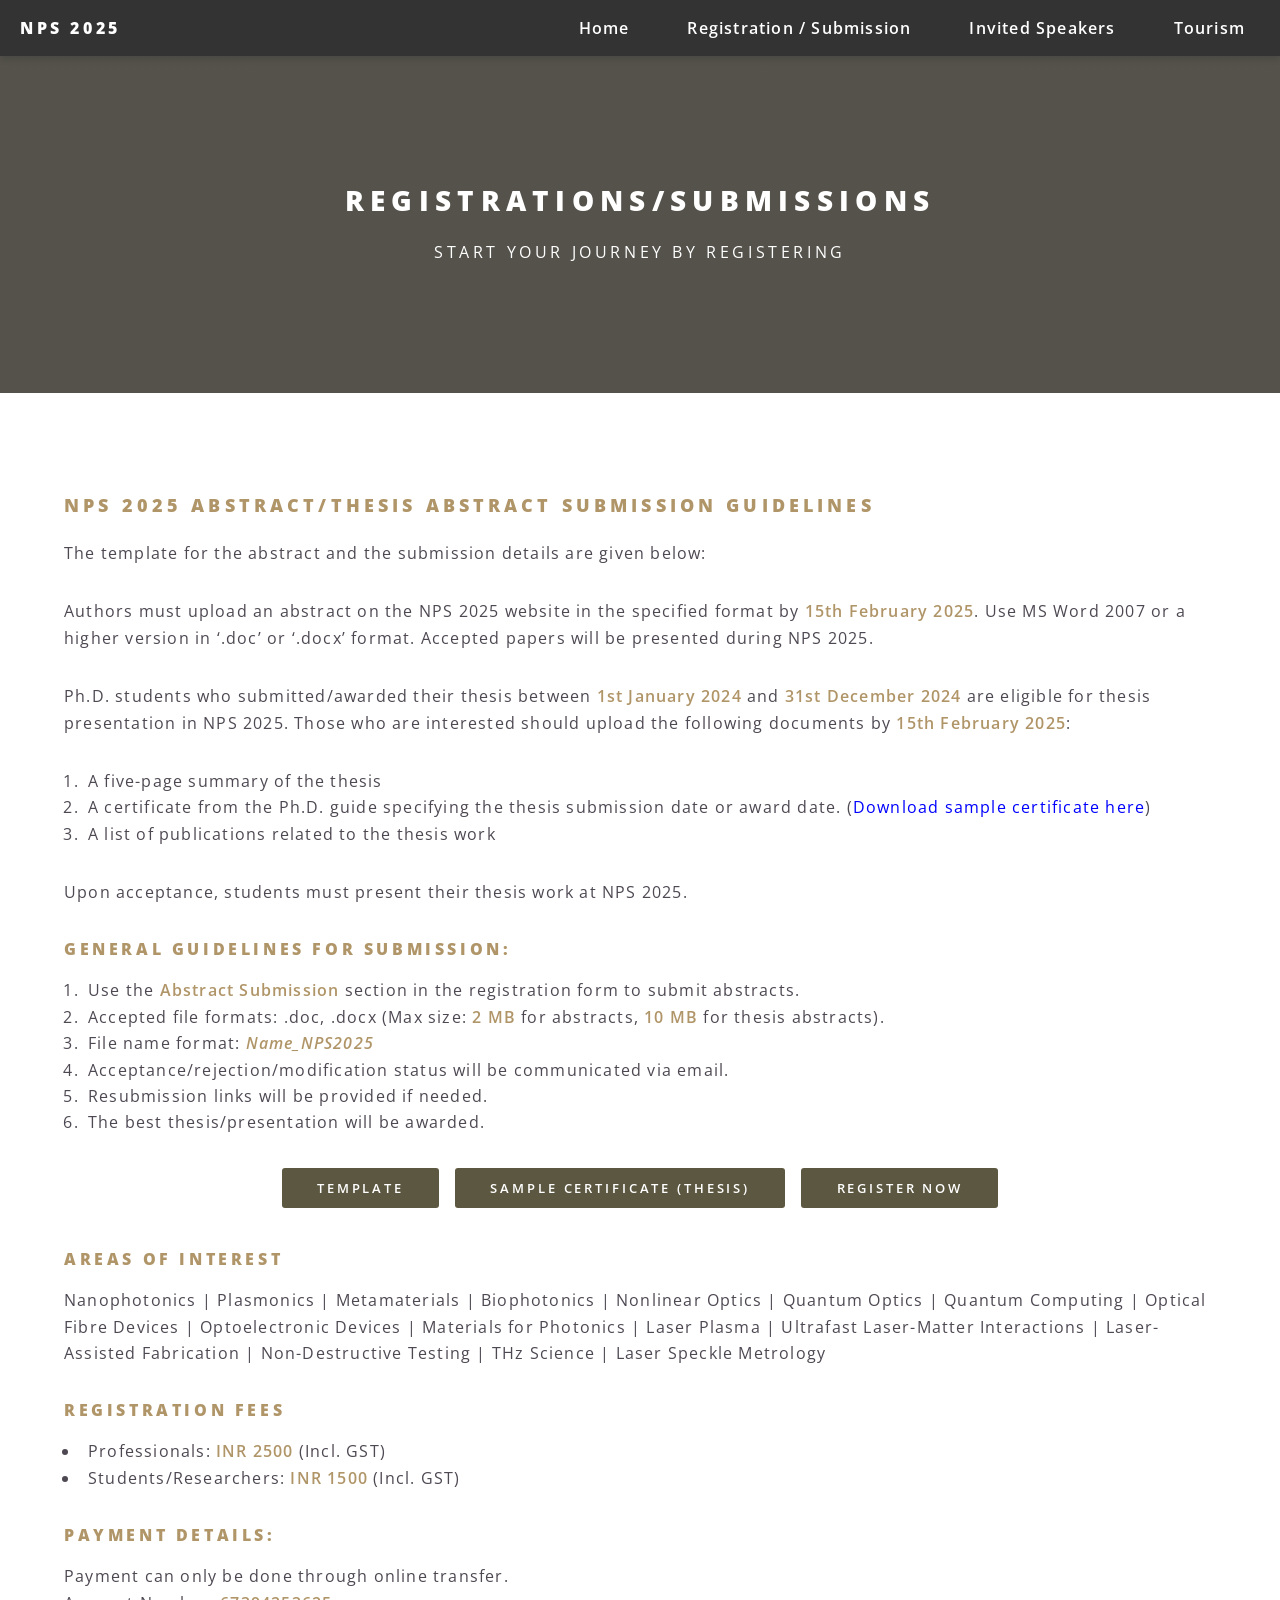
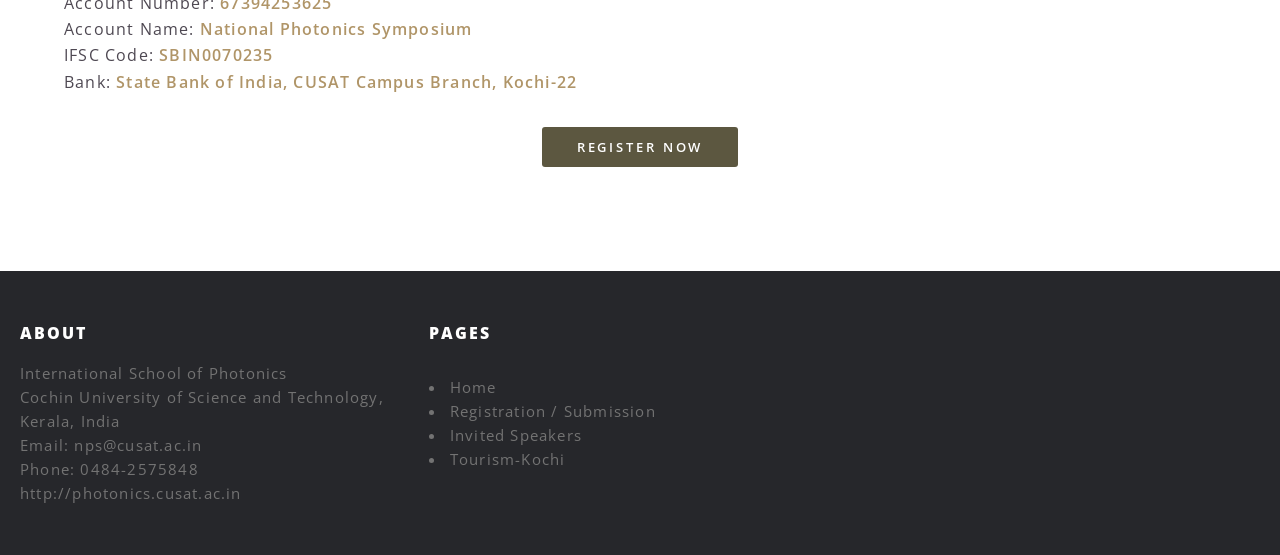
==== commit e98a192e: "footer fix" ====
--- a/reg.html
+++ b/reg.html
@@ -104,30 +104,42 @@
         
         <!-- Footer -->
         <footer id="footer">
+            <!-- Site footer -->
+            <footer class="site-footer">
             <div class="container">
-                <div class="row">
-                    <div class="col-md-3">
-                        <h6>About</h6>
-                        <p>
-                            International School of Photonics<br>
-                            Cochin University of Science and Technology, Kerala, India <br>
-                            Email: <a href="mailto:nps@cusat.ac.in">nps@cusat.ac.in</a><br>
-                            Phone: 0484-2575848 <br>
-                            <a href="http://photonics.cusat.ac.in">photonics.cusat.ac.in</a>
-                        </p>
-                    </div>
-                    <div class="col-md-3">
-                        <h6>Pages</h6>
-                        <ul>
-                            <li><a href="index.html">Home</a></li>
-                            <li><a href="reg.html">Registration / Submission</a></li>
-                            <li><a href="speakers.html">Invited Speakers</a></li>
-                            <li><a href="tourism.html">Tourism - Kochi</a></li>
-                        </ul>
-                    </div>
-                </div>
+            <div class="row">
+            <div class="col-xs-6 col-md-3">
+            <h6>About</h6>
+            <p class="text-justify">International School of Photonics<br>
+            Cochin University of Science and Technology, <br>
+            Kerala, India <br>
+            Email: nps@cusat.ac.in <br>
+            Phone: 0484-2575848 <br>
+            <a href="http://photonics.cusat.ac.in">http://photonics.cusat.ac.in</p>
             </div>
-        </footer>
+
+            <div class="col-xs-6 col-md-3">
+            <h6>Pages</h6>
+            <p>
+            <li><a href="index.html">Home</a></li>
+            <li><a href="reg.html">Registration / Submission</a></li>
+            <li><a href="speakers.html">Invited Speakers</a></li>
+            <li><a href="tourism.html">Tourism-Kochi</a></li>
+            <!--<li><a href="elements.html">Elements</a></li>-->
+            </p>
+            <!--<ul class="footer-links">
+            <li><a href="http://scanfcode.com/category/c-language/">C</a></li>
+            <li><a href="http://scanfcode.com/category/front-end-development/">UI Design</a></li>
+            <li><a href="http://scanfcode.com/category/back-end-development/">PHP</a></li>
+            <li><a href="http://scanfcode.com/category/java-programming-language/">Java</a></li>
+            <li><a href="http://scanfcode.com/category/android/">Android</a></li>
+            <li><a href="http://scanfcode.com/category/templates/">Templates</a></li>
+            </ul>-->
+            </div>
+
+            </div>
+            </div>
+            </footer>
     </div>
    <!-- Scripts -->
    <script src="assets/js/jquery.min.js"></script>
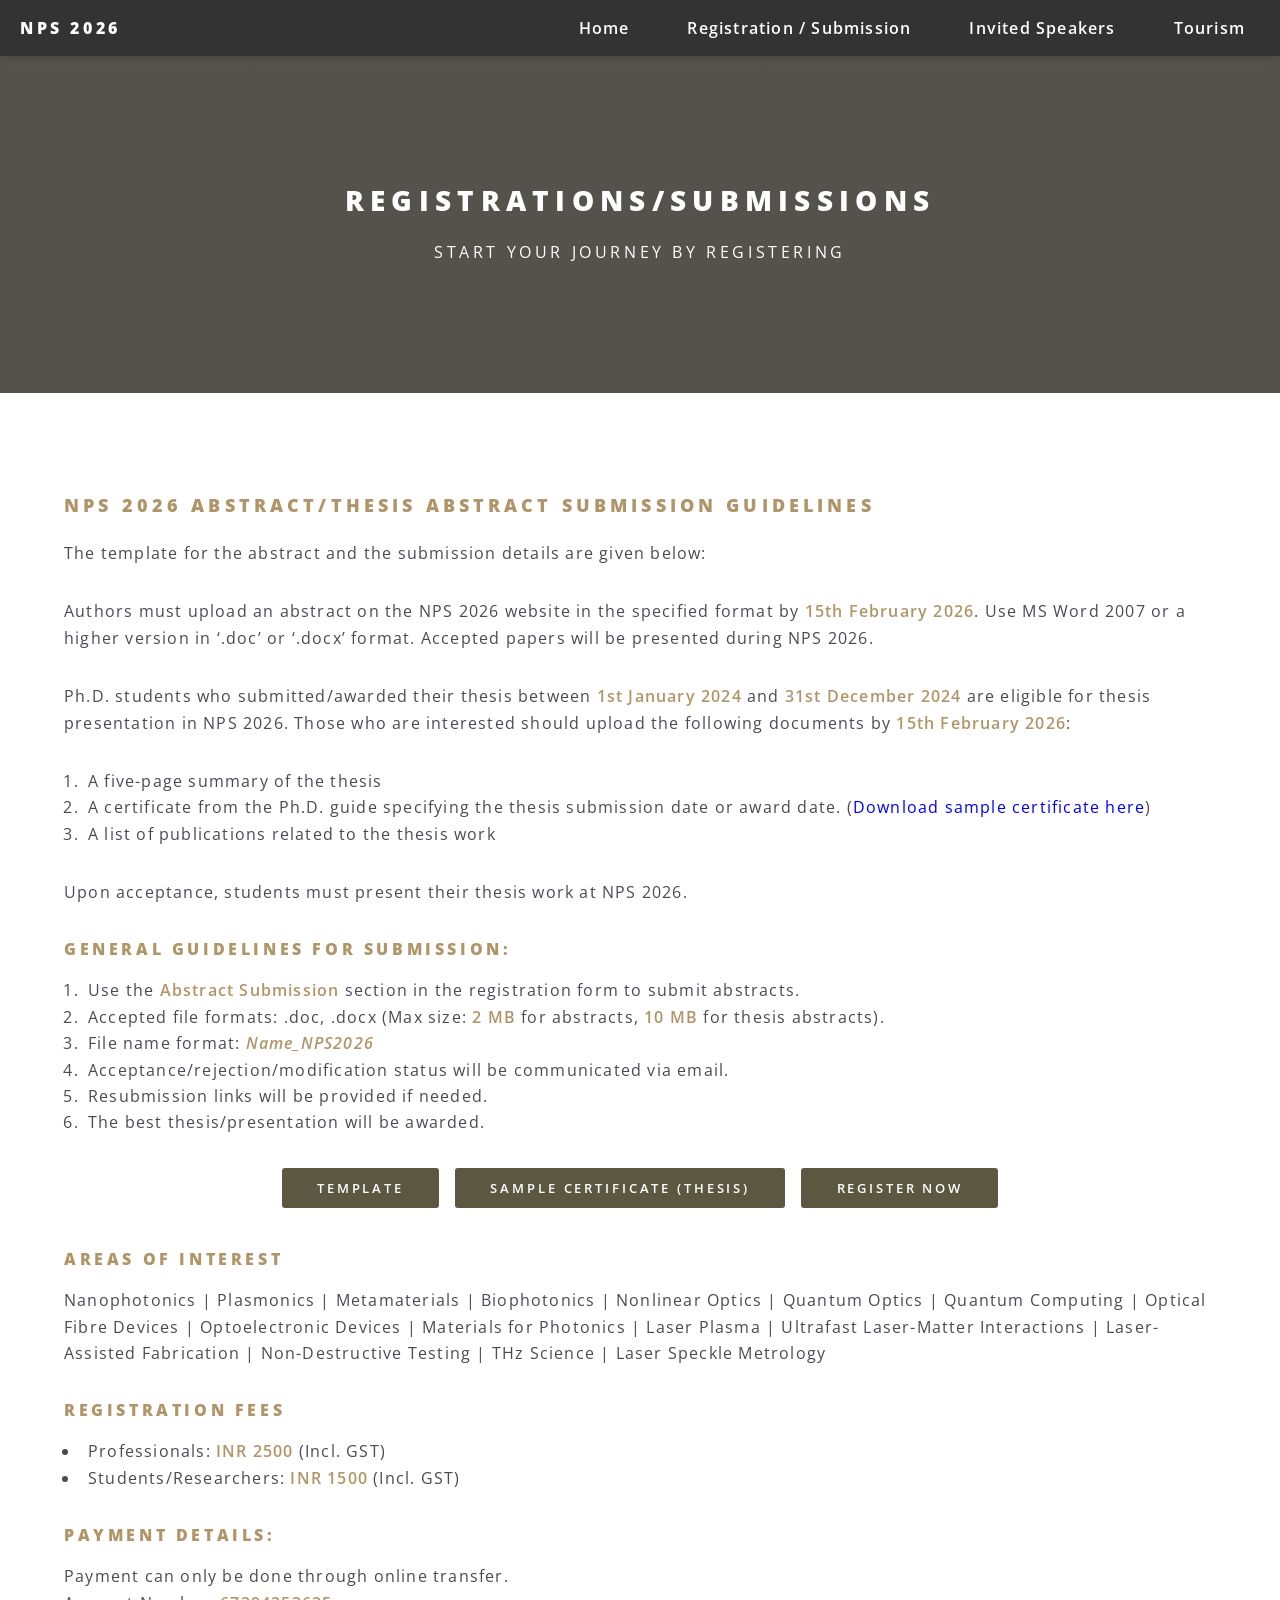
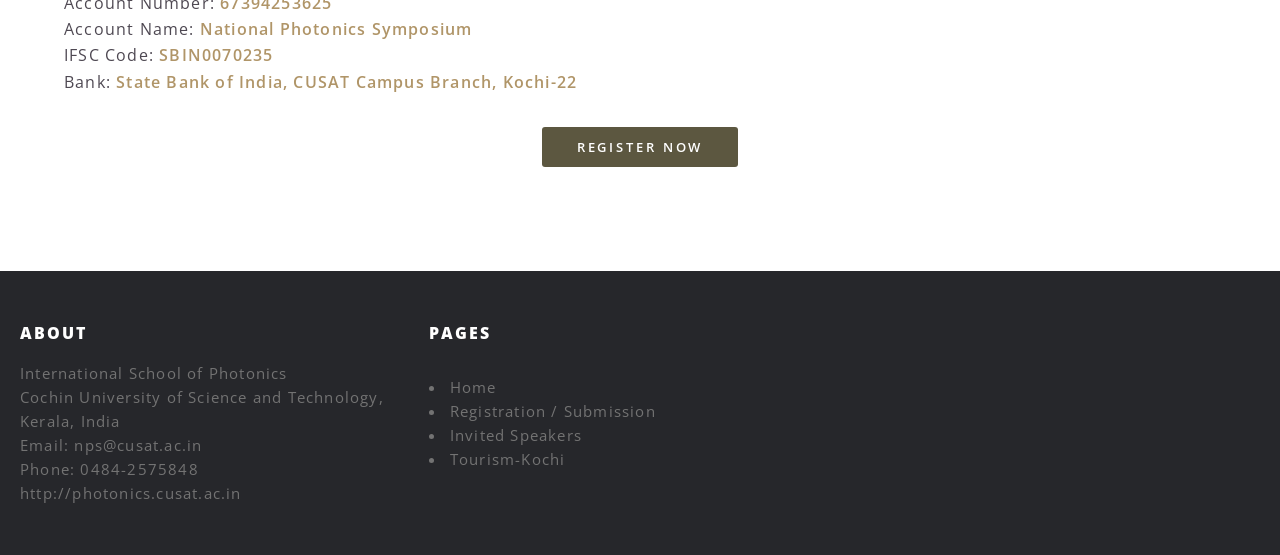
==== commit 69e2f4c3: "s" ====
--- a/reg.html
+++ b/reg.html
@@ -13,7 +13,7 @@
     <div id="page-wrapper">
         
         <header id="header">
-            <h1><a href="index.html">NPS 2025</a></h1>
+            <h1><a href="index.html">NPS 2026</a></h1>
             <nav id="nav">
                 <ul>
                     <li><a href="index.html"><strong>Home</strong></a></li>
@@ -44,13 +44,13 @@
             <section class="wrapper style5">
                 <div class="inner">
                     
-                    <h3>NPS 2025 Abstract/Thesis Abstract Submission Guidelines</h3>
+                    <h3>NPS 2026 Abstract/Thesis Abstract Submission Guidelines</h3>
                     <p>The template for the abstract and the submission details are given below:</p>
                     
-                    <p>Authors must upload an abstract on the NPS 2025 website in the specified format by <strong>15th February 2025</strong>. Use MS Word 2007 or a higher version in ‘.doc’ or ‘.docx’ format. Accepted papers will be presented during NPS 2025.</p>
+                    <p>Authors must upload an abstract on the NPS 2026 website in the specified format by <strong>15th February 2026</strong>. Use MS Word 2007 or a higher version in ‘.doc’ or ‘.docx’ format. Accepted papers will be presented during NPS 2026.</p>
                     
                     <p>Ph.D. students who submitted/awarded their thesis between <strong>1st January 2024</strong> and <strong>31st December 2024</strong> are
-						eligible for thesis presentation in NPS 2025. Those who are interested should upload the following documents by <strong>15th February 2025</strong>:</p>
+						eligible for thesis presentation in NPS 2026. Those who are interested should upload the following documents by <strong>15th February 2026</strong>:</p>
                     
                     <ol>
                         <li>A five-page summary of the thesis</li>
@@ -58,20 +58,20 @@
                         <li>A list of publications related to the thesis work</li>
                     </ol>
                     
-                    <p>Upon acceptance, students must present their thesis work at NPS 2025.</p>
+                    <p>Upon acceptance, students must present their thesis work at NPS 2026.</p>
                     
                     <h4>General Guidelines for Submission:</h4>
                     <ol>
                         <li>Use the <strong>Abstract Submission</strong> section in the registration form to submit abstracts.</li>
                         <li>Accepted file formats: .doc, .docx (Max size: <strong>2 MB</strong> for abstracts, <strong>10 MB</strong> for thesis abstracts).</li>
-                        <li>File name format: <strong><em>Name_NPS2025</em></strong></li>
+                        <li>File name format: <strong><em>Name_NPS2026</em></strong></li>
                         <li>Acceptance/rejection/modification status will be communicated via email.</li>
                         <li>Resubmission links will be provided if needed.</li>
                         <li>The best thesis/presentation will be awarded.</li>
                     </ol>
                     
                     <ul class="actions special">
-                        <li><a href="uploads/Abstract_template_NPS-2025.docx" class="button primary">Template</a></li>
+                        <li><a href="uploads/Abstract_template_NPS-2026.docx" class="button primary">Template</a></li>
                         <li><a href="uploads/Sample Certificate.docx" class="button primary">Sample Certificate (Thesis)</a></li>
 						<li><a href="https://docs.google.com/forms/d/e/1FAIpQLSdyeZPR4_yAFcg-gFYFCDe83JqluLuPcGAwgku2E4Nj3UmhkQ/viewform?usp=header" class="button primary">Register Now</a></li>
                     </ul>
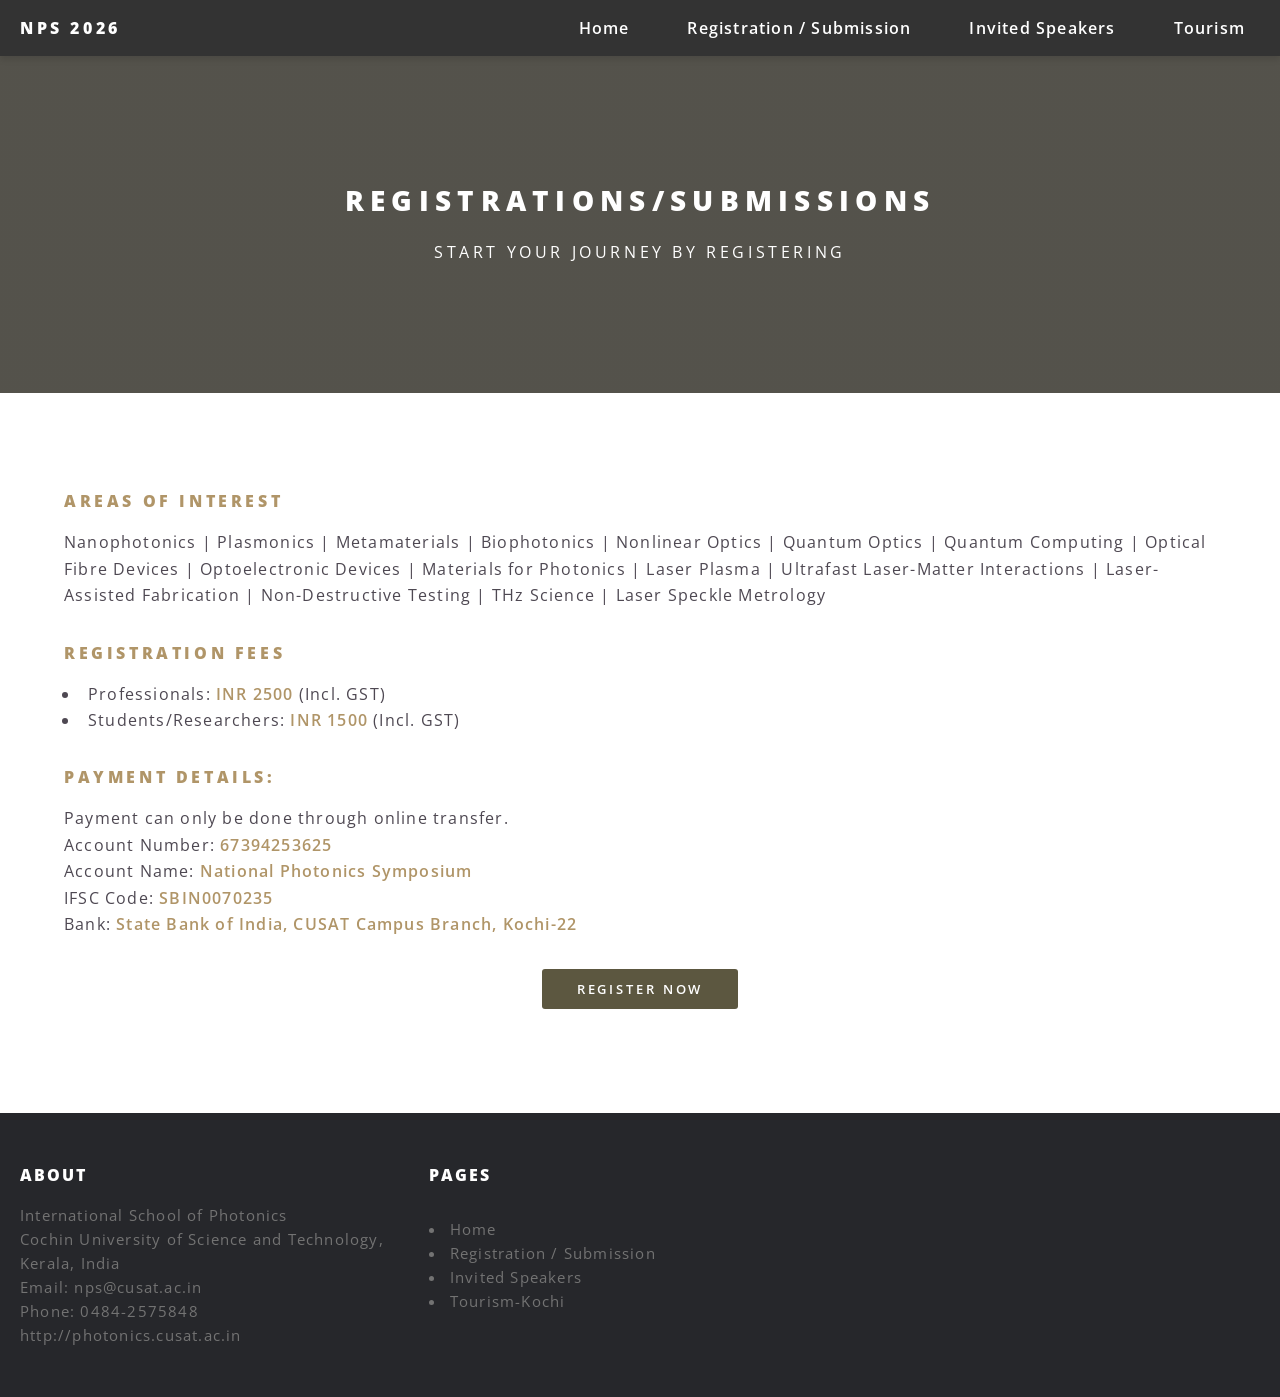
==== commit c76d8788: "s" ====
--- a/reg.html
+++ b/reg.html
@@ -44,37 +44,25 @@
             <section class="wrapper style5">
                 <div class="inner">
                     
-                    <h3>NPS 2026 Abstract/Thesis Abstract Submission Guidelines</h3>
+                    <!-- <h3>NPS 2026 Abstract Submission Guidelines</h3>
                     <p>The template for the abstract and the submission details are given below:</p>
                     
                     <p>Authors must upload an abstract on the NPS 2026 website in the specified format by <strong>15th February 2026</strong>. Use MS Word 2007 or a higher version in ‘.doc’ or ‘.docx’ format. Accepted papers will be presented during NPS 2026.</p>
                     
-                    <p>Ph.D. students who submitted/awarded their thesis between <strong>1st January 2024</strong> and <strong>31st December 2024</strong> are
-						eligible for thesis presentation in NPS 2026. Those who are interested should upload the following documents by <strong>15th February 2026</strong>:</p>
-                    
-                    <ol>
-                        <li>A five-page summary of the thesis</li>
-                        <li>A certificate from the Ph.D. guide specifying the thesis submission date or award date. (<a href="uploads/Sample Certificate.docx" style="color: blue;">Download sample certificate here</a>)</li>
-                        <li>A list of publications related to the thesis work</li>
-                    </ol>
-                    
-                    <p>Upon acceptance, students must present their thesis work at NPS 2026.</p>
-                    
+
                     <h4>General Guidelines for Submission:</h4>
                     <ol>
                         <li>Use the <strong>Abstract Submission</strong> section in the registration form to submit abstracts.</li>
-                        <li>Accepted file formats: .doc, .docx (Max size: <strong>2 MB</strong> for abstracts, <strong>10 MB</strong> for thesis abstracts).</li>
+                        <li>Accepted file formats: .doc, .docx (Max size: <strong>2 MB</strong> for abstracts).</li>
                         <li>File name format: <strong><em>Name_NPS2026</em></strong></li>
                         <li>Acceptance/rejection/modification status will be communicated via email.</li>
                         <li>Resubmission links will be provided if needed.</li>
-                        <li>The best thesis/presentation will be awarded.</li>
+                        <li>The best presentation will be awarded.</li>
                     </ol>
                     
                     <ul class="actions special">
-                        <li><a href="uploads/Abstract_template_NPS-2026.docx" class="button primary">Template</a></li>
-                        <li><a href="uploads/Sample Certificate.docx" class="button primary">Sample Certificate (Thesis)</a></li>
-						<li><a href="https://docs.google.com/forms/d/e/1FAIpQLSdyeZPR4_yAFcg-gFYFCDe83JqluLuPcGAwgku2E4Nj3UmhkQ/viewform?usp=header" class="button primary">Register Now</a></li>
-                    </ul>
+                        <li><a href="https://docs.google.com/forms/d/e/1FAIpQLSdyeZPR4_yAFcg-gFYFCDe83JqluLuPcGAwgku2E4Nj3UmhkQ/viewform?usp=header" class="button primary">Register Now</a></li>
+                    </ul> -->
                     
                     <h4>Areas of Interest</h4>
                     <p>Nanophotonics | Plasmonics | Metamaterials | Biophotonics | Nonlinear Optics | Quantum Optics | Quantum Computing | Optical Fibre Devices | Optoelectronic Devices | Materials for Photonics | Laser Plasma | Ultrafast Laser-Matter Interactions | Laser-Assisted Fabrication | Non-Destructive Testing | THz Science | Laser Speckle Metrology</p>
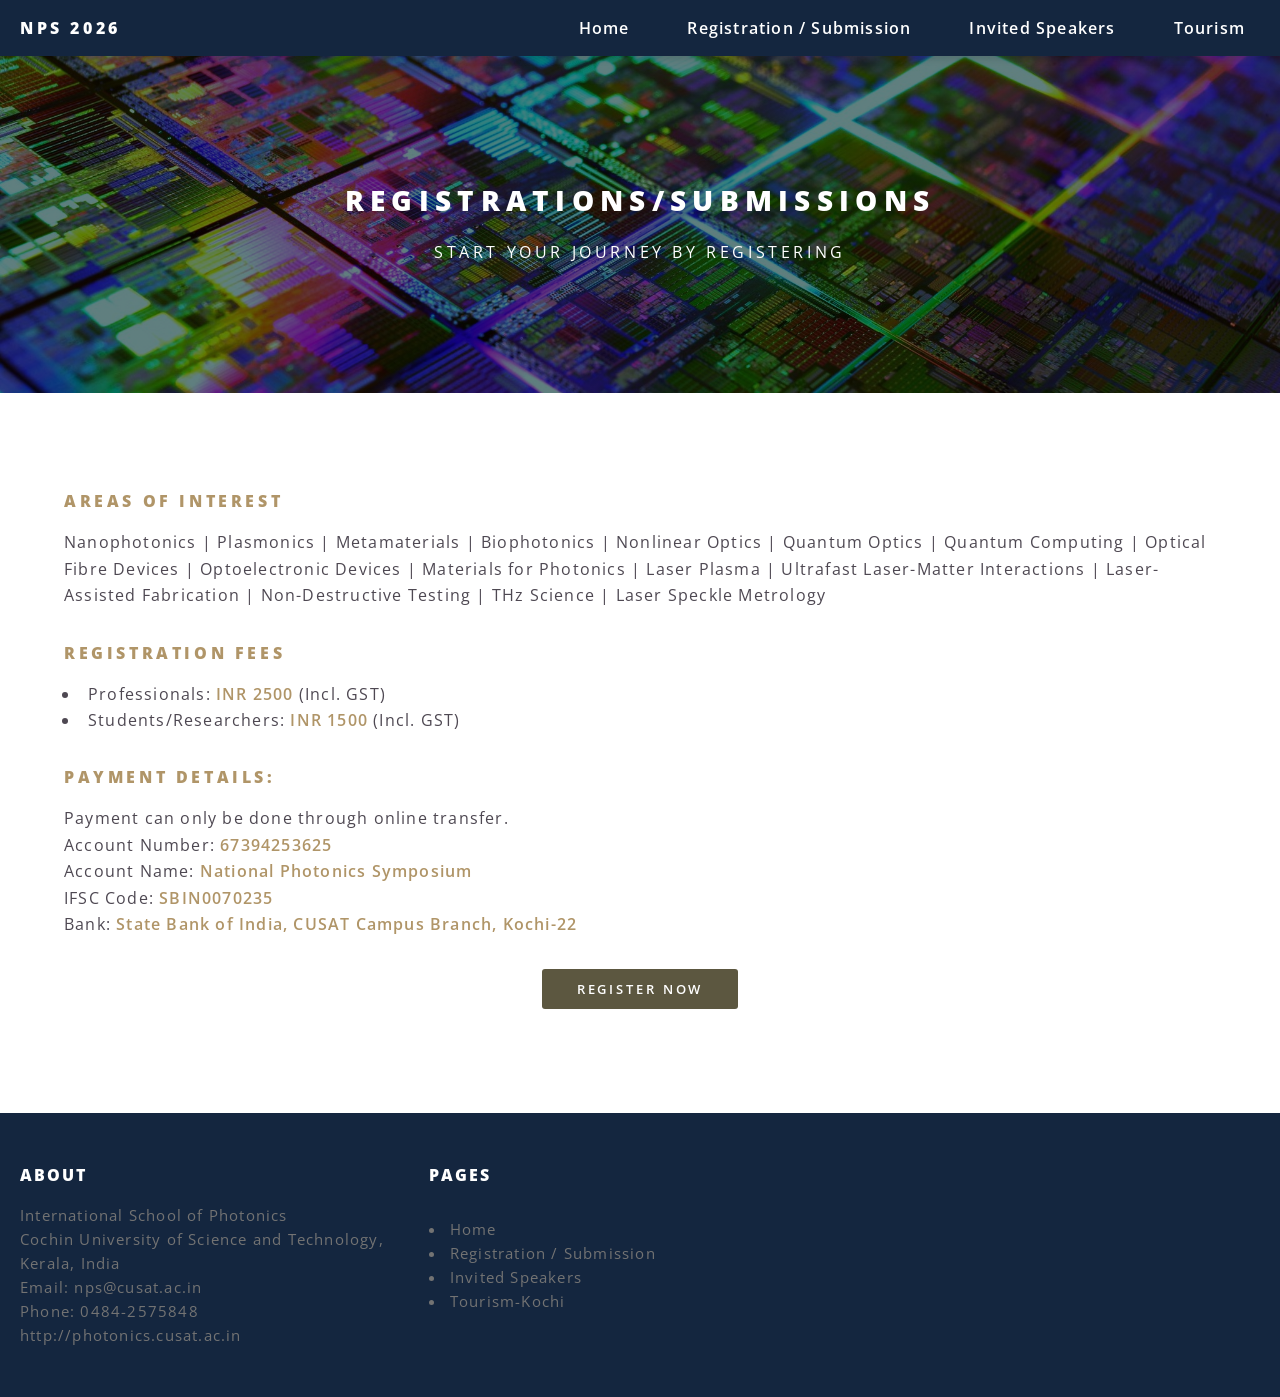
==== commit 78866ed6: "ds" ====
--- a/reg.html
+++ b/reg.html
@@ -36,7 +36,7 @@
 
         <!-- Main -->
         <article id="main">
-            <header>
+            <header style="color: #ffffff">
                 <h2>Registrations/Submissions</h2>
                 <p>Start your journey by registering</p>
             </header>
--- a/assets/css/main.css
+++ b/assets/css/main.css
@@ -85,7 +85,7 @@
 	}
 
 	body {
-		background: #a8a597;
+		background: #14263F;
 	}
 
 		body.is-preload *, body.is-preload *:before, body.is-preload *:after {
@@ -100,7 +100,7 @@
 		}
 
 	body, input, select, textarea {
-		color: #fff;
+		color: #14263F;
 		font-family: "Open Sans", Helvetica, sans-serif;
 		font-size: 15pt;
 		font-weight: 400;
@@ -2836,40 +2836,40 @@
 		}
 
 		.wrapper.style1 {
-			background-color: #F5EBDF;
-			color: #7A4A1F;
+			background-color: #A9DEEE;
+			color: #e8eaed;
 		}
 
 			.wrapper.style1 strong, .wrapper.style1 b {
-				color: #ffffff;
+				color: #14263F;
 			}
 
 			.wrapper.style1 h2, .wrapper.style1 h3, .wrapper.style1 h4, .wrapper.style1 h5, .wrapper.style1 h6 {
-				color: #7A4A1F;
+				color: #14263F;
 			}
 
 			.wrapper.style1 hr {
-				border-color: rgba(0, 0, 0, 0.125);
+				border-color: rgba(77, 217, 232, 0.3);
 			}
 
 			.wrapper.style1 blockquote {
-				border-color: rgba(0, 0, 0, 0.125);
+				border-color: rgba(77, 217, 232, 0.3);
 			}
 
 			.wrapper.style1 code {
-				background: rgba(255, 255, 255, 0.075);
+				background: rgba(77, 217, 232, 0.1);
 			}
 
 			.wrapper.style1 header p {
-				color: #a6e0db;
+				color: #14263F;
 			}
 
 			.wrapper.style1 header.major h2, .wrapper.style1 header.major h3, .wrapper.style1 header.major h4, .wrapper.style1 header.major h5, .wrapper.style1 header.major h6 {
-				border-color: rgba(0, 0, 0, 0.125);
+				border-color: rgba(77, 217, 232, 0.3);
 			}
 
 			.wrapper.style1 header.major p {
-				color: #7A4A1F;
+				color: #14263F;
 			}
 
 			.wrapper.style1 label {
@@ -2995,7 +2995,7 @@
 			}
 
 		.wrapper.style2 {
-			background-color: #a8a597;
+			background-color: #0f1b2e;
 		}
 
 		.wrapper.style3 {
@@ -3463,7 +3463,7 @@
     top: 0;
     left: 0;
     width: 100%;
-    background: #333; /* Adjust background color */
+    background: #14263F; /* Adjust background color */
     color: white;
     display: flex;
     justify-content: space-between; /* Pushes elements to the edges */
@@ -3490,7 +3490,7 @@
     top: 0;
     left: 0;
     width: 100%;
-    background: #333;
+    background: #14263F;
     color: white;
     display: flex;
     justify-content: space-between;
@@ -3731,7 +3731,7 @@
 			-ms-transition-delay: 1.25s;
 			transition-delay: 1.25s;
 			content: '';
-			background: #065f6a;
+			background: linear-gradient(135deg, #310369, #2554C7);
 			display: block;
 			width: 100%;
 			height: 100%;
@@ -3858,10 +3858,10 @@
 	
 	#main > header {
 		padding: 12em 0 10em 0 ;
-		background-image: -moz-linear-gradient(top, rgba(0,0,0,0.5), rgba(0,0,0,0.5)), url("../../images/foreground picture/ben-wicks-Ia-qPL-HQdA-unsplash.jpg");
-		background-image: -webkit-linear-gradient(top, rgba(0,0,0,0.5), rgba(0,0,0,0.5)), url("../../images/foreground picture/ben-wicks-Ia-qPL-HQdA-unsplash.jpg");
-		background-image: -ms-linear-gradient(top, rgba(0,0,0,0.5), rgba(0,0,0,0.5)), url("../../images/foreground picture/ben-wicks-Ia-qPL-HQdA-unsplash.jpg");
-		background-image: linear-gradient(top, rgba(0,0,0,0.5), rgba(0,0,0,0.5)), url("../../images/foreground picture/ben-wicks-Ia-qPL-HQdA-unsplash.jpg");
+		background-image: -moz-linear-gradient(top, rgba(0,0,0,0.5), rgba(0,0,0,0.5)), url("../../images/foreground picture/silicon wafer1.jpg");
+		background-image: -webkit-linear-gradient(top, rgba(0,0,0,0.5), rgba(0,0,0,0.5)), url("../../images/foreground picture/silicon wafer1.jpg");
+		background-image: -ms-linear-gradient(top, rgba(0,0,0,0.5), rgba(0,0,0,0.5)), url("../../images/foreground picture/silicon wafer1.jpg");
+		background-image: linear-gradient(top, rgba(0,0,0,0.5), rgba(0,0,0,0.5)), url("../../images/foreground picture/silicon wafer1.jpg");
 		
 		background-position: center center;
 		background-repeat: no-repeat;
@@ -3936,7 +3936,7 @@
 
 .site-footer
 {
-  background-color:#26272b;
+  background-color:#14263F;
   padding:45px 0 20px;
   font-size:15px;
   line-height:24px;
@@ -4102,10 +4102,10 @@
 /* Landing */
 
 	body.landing #page-wrapper {
-		background-image: -moz-linear-gradient(top, rgba(0,0,0,0.5), rgba(0,0,0,0.5)), url("../../images/foreground picture/ben-wicks-Ia-qPL-HQdA-unsplash.jpg");
-		background-image: -webkit-linear-gradient(top, rgba(0,0,0,0.5), rgba(0,0,0,0.5)), url("../../images/foreground picture/ben-wicks-Ia-qPL-HQdA-unsplash.jpg");
-		background-image: -ms-linear-gradient(top, rgba(0,0,0,0.5), rgba(0,0,0,0.5)), url("../../images/foreground picture/ben-wicks-Ia-qPL-HQdA-unsplash.jpg");
-		background-image: linear-gradient(top, rgba(0,0,0,0.5), rgba(0,0,0,0.5)), url("../../images/foreground picture/ben-wicks-Ia-qPL-HQdA-unsplash.jpg");
+		background-image: -moz-linear-gradient(top, rgba(0,0,0,0.5), rgba(0,0,0,0.5)), url("../../images/foreground picture/silicon wafer1.jpg");
+		background-image: -webkit-linear-gradient(top, rgba(0,0,0,0.5), rgba(0,0,0,0.5)), url("../../images/foreground picture/silicon wafer1.jpg");
+		background-image: -ms-linear-gradient(top, rgba(0,0,0,0.5), rgba(0,0,0,0.5)), url("../../images/foreground picture/silicon wafer1.jpg");
+		background-image: linear-gradient(top, rgba(0,0,0,0.5), rgba(0,0,0,0.5)), url("../../images/foreground picture/silicon wafer1.jpg");
 		background-attachment: fixed;
 		background-position: center center;
 		background-repeat: no-repeat;
@@ -4114,7 +4114,7 @@
 	}
 
 	body.landing #footer {
-		background-color: rgba(29, 36, 42, 0.9);
+		background-color: rgba(20, 38, 63, 0.95);
 	}
 
 	body.is-mobile.landing #page-wrapper {
@@ -4123,10 +4123,10 @@
 
 	body.is-mobile.landing #banner,
 	body.is-mobile.landing .wrapper.style4 {
-		background-image: -moz-linear-gradient(top, rgba(0,0,0,0.5), rgba(0,0,0,0.5)), url("../../images/foreground picture/ben-wicks-Ia-qPL-HQdA-unsplash.jpg");
-		background-image: -webkit-linear-gradient(top, rgba(0,0,0,0.5), rgba(0,0,0,0.5)), url("../../images/foreground picture/ben-wicks-Ia-qPL-HQdA-unsplash.jpg");
-		background-image: -ms-linear-gradient(top, rgba(0,0,0,0.5), rgba(0,0,0,0.5)), url("../../images/foreground picture/ben-wicks-Ia-qPL-HQdA-unsplash.jpg");
-		background-image: linear-gradient(top, rgba(0,0,0,0.5), rgba(0,0,0,0.5)), url("../../images/foreground picture/ben-wicks-Ia-qPL-HQdA-unsplash.jpg");
+		background-image: -moz-linear-gradient(top, rgba(0,0,0,0.5), rgba(0,0,0,0.5)), url("../../images/foreground picture/silicon wafer1.jpg");
+		background-image: -webkit-linear-gradient(top, rgba(0,0,0,0.5), rgba(0,0,0,0.5)), url("../../images/foreground picture/silicon wafer1.jpg");
+		background-image: -ms-linear-gradient(top, rgba(0,0,0,0.5), rgba(0,0,0,0.5)), url("../../images/foreground picture/silicon wafer1.jpg");
+		background-image: linear-gradient(top, rgba(0,0,0,0.5), rgba(0,0,0,0.5)), url("../../images/foreground picture/silicon wafer1.jpg");
 		background-position: center center;
 		background-repeat: no-repeat;
 		background-size: cover;
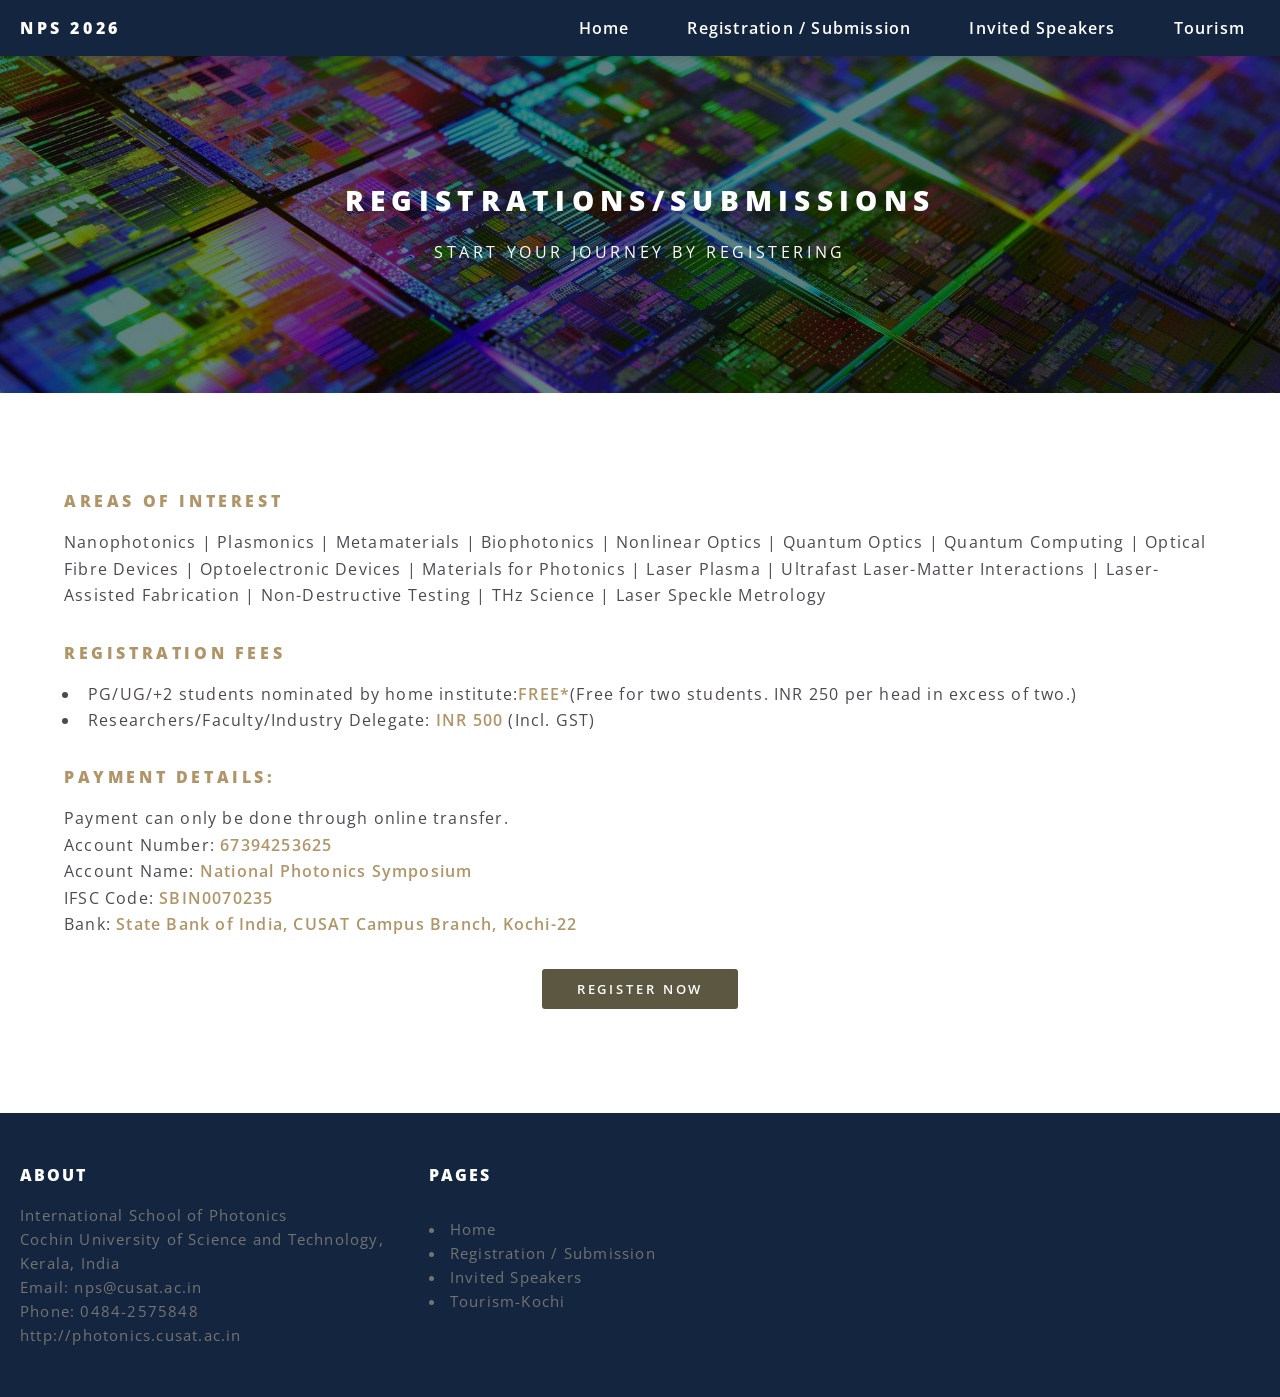
==== commit 124e0b51: "Update reg.html" ====
--- a/reg.html
+++ b/reg.html
@@ -69,8 +69,8 @@
                     
                     <h4>Registration Fees</h4>
                     <ul>
-                        <li>Professionals: <strong>INR 2500</strong> (Incl. GST)</li>
-                        <li>Students/Researchers: <strong>INR 1500</strong> (Incl. GST)</li>
+                        <li>PG/UG/+2 students nominated by home institute:<strong>FREE*</strong>(Free for two students. INR 250 per head in excess of two.)</li>
+                        <li>Researchers/Faculty/Industry Delegate: <strong>INR 500</strong> (Incl. GST)</li>
                     </ul>
                     
                     <h4>Payment Details:</h4>
@@ -84,7 +84,7 @@
                     </p>
                     
                     <ul class="actions special">
-                        <li><a href="https://docs.google.com/forms/d/e/1FAIpQLSdyeZPR4_yAFcg-gFYFCDe83JqluLuPcGAwgku2E4Nj3UmhkQ/viewform?usp=header" class="button primary">Register Now</a></li>
+                        <li><a href="https://forms.gle/ZEixP89yYFaFbRJp6" class="button primary">Register Now</a></li>
                     </ul>
                 </div>
             </section>
@@ -140,3 +140,4 @@
 
 </body>
 </html>
+
--- a/assets/css/main.css
+++ b/assets/css/main.css
@@ -4162,4 +4162,326 @@
 			z-index: 5; /* Ensure it's below the header if header is sticky */
 			position: relative;
 		}
-	}+	}
+
+/* Speaker Grid Optimization */
+.at-column {
+	position: relative;
+	background: #FFF;
+	box-shadow: 0 0 0 1px #E2E9ED;
+	padding: 10px;
+	box-sizing: border-box;
+	transition: box-shadow 0.2s ease, transform 0.2s ease, z-index 0s 0.2s ease;
+	/* margin: 10px; */
+}
+
+.at-column:before {
+	content: "";
+	display: block;
+	padding-top: 100%;
+}
+
+.at-column:hover {
+	z-index: 1;
+	box-shadow: 0 8px 50px rgba(0, 0, 0, 0.2);
+	transform: scale(1.05);
+	transition: box-shadow 0.2s ease, transform 0.2s ease, z-index 0s 0s ease;
+}
+
+@media (hover: none) and (pointer: coarse) {
+	.at-column:hover {
+		transform: none;
+		box-shadow: 0 0 0 1px #E2E9ED;
+	}
+}
+
+/* 3 Column Grid: Extra Large Desktop */
+@media screen and (min-width: 1681px) {
+	.at-column {
+		width: calc(33.33333% - 20px) !important;
+		max-width: calc(33.33333% - 20px) !important;
+		min-width: calc(33.33333% - 20px) !important;
+		flex-basis: calc(33.33333% - 20px) !important;
+	}
+	
+	.at-user__avatar {
+		width: 140px;
+		height: 140px;
+		margin: 0 auto 12px;
+	}
+	
+	.at-user__name {
+		font-size: 1.1rem;
+		line-height: 1.5rem;
+	}
+	
+	.at-user__title {
+		font-size: 0.85rem;
+		line-height: 1.3rem;
+		padding-left: 0.5rem;
+		padding-right: 0.5rem;
+	}
+}
+
+/* 3 Column Grid: Large Desktop */
+@media screen and (max-width: 1680px) and (min-width: 1281px) {
+	.at-column {
+		width: calc(33.33333% - 20px) !important;
+		max-width: calc(33.33333% - 20px) !important;
+		min-width: calc(33.33333% - 20px) !important;
+		flex-basis: calc(33.33333% - 20px) !important;
+	}
+	
+	.at-user__avatar {
+		width: 140px;
+		height: 140px;
+		margin: 0 auto 12px;
+	}
+	
+	.at-user__name {
+		font-size: 1.1rem;
+		line-height: 1.5rem;
+	}
+	
+	.at-user__title {
+		font-size: 0.9rem;
+		line-height: 1.4rem;
+		padding-left: 0.5rem;
+		padding-right: 0.5rem;
+	}
+}
+
+/* 2 Column Grid: Tablet */
+@media screen and (max-width: 1280px) and (min-width: 769px) {
+	.at-column {
+		width: calc(50% - 20px) !important;
+		max-width: calc(50% - 20px) !important;
+		min-width: calc(50% - 20px) !important;
+		flex-basis: calc(50% - 20px) !important;
+	}
+}
+
+/* 1 Column Grid: Mobile */
+@media screen and (max-width: 768px) {
+	.at-column {
+		width: calc(100% - 20px) !important;
+		max-width: calc(100% - 20px) !important;
+		min-width: calc(100% - 20px) !important;
+		flex-basis: calc(100% - 20px) !important;
+	}
+}
+  
+
+  .at-user__title {
+    font-size: 0.95rem;
+    line-height: 1.5rem;
+    padding-left: 0.75rem;
+    padding-right: 0.75rem;
+  }
+
+
+
+@media screen and (max-width: 600px) {
+
+  body, input, select, textarea {
+    font-size: 10pt;
+  }
+
+  .at-user__avatar {
+    width: 120px;
+    height: 120px;
+    margin: 0 auto 12px;
+  }
+
+  .at-user__name {
+    font-size: 1rem;
+    line-height: 1.4rem;
+  }
+
+  .at-user__title {
+    font-size: 0.85rem;
+    line-height: 1.3rem;
+    padding-left: 0.5rem;
+    padding-right: 0.5rem;
+  }
+
+  .at-column {
+    padding: 8px;
+  }
+
+}
+
+.at-user {
+  position: absolute;
+  top: 50%;
+  left: 0;
+  width: 100%;
+  transform: translate(0, -50%);
+  text-align: center;
+}
+.at-user__avatar {
+  object-fit:contain;
+  width: 200px;
+  height: 200px;
+  border-radius: 20%;
+  margin: 0 auto 20px;
+  overflow: hidden;
+}
+.at-user__avatar img {
+  display: block;
+  width: 100%;
+  max-width: 100%;
+}
+.at-user__head {
+  color: #313435;
+  font-weight: 800;
+  font-size: larger;
+  letter-spacing: 0.225em;
+  line-height: 1em;
+  margin: 0 0 1em 0;
+  text-transform: uppercase;
+}
+.at-user__name {
+  color: #14263F;
+  font-family: "Open Sans", Helvetica, sans-serif;
+  font-size: 1.5rem;
+  font-weight: 500;
+  line-height: 2.625rem;
+}
+.at-user__title {
+  color: #4a237a;
+  font-family: "Open Sans", Helvetica, sans-serif;
+  font-size: 1.1rem;
+  line-height: 1.9rem;
+  align-content: center;
+  padding-left: 1rem;
+  padding-right: 1rem;
+}
+.at-user__date {
+    color: #6F808A;
+    font-family: "Open Sans", Helvetica, sans-serif;
+    font-size: 1.2rem;
+    line-height: 2.1rem;
+    padding-top: 2rem;
+  }
+.at-user__topic {
+    color: #B09568;
+    font-family: "Open Sans", Helvetica, sans-serif;
+    font-size: 1.5rem;
+    line-height: 2.45rem;
+    padding-left: 2%;
+    padding-bottom: 4%;
+    padding-bottom: 4% ;
+  }
+
+  .at-section__title {
+  margin: 0 0 70px;
+  color: #000;
+  font-family: "Open Sans", Helvetica, sans-serif;
+  font-size: 3.5rem;
+  font-weight: 300;
+  line-height: 2.625rem;
+  text-align: center;
+}
+.at-grid {
+  display: flex;
+  justify-content: center;
+  padding-top: 15px;
+  padding-bottom: 15px;
+  flex-direction: row;
+  flex-wrap: wrap;
+  background: #FFF;
+  border: 1px solid #E2E9ED;
+}
+.at-grid[data-column="1"] .at-column {
+  width: 100%;
+  max-width: 100%;
+  min-width: 100%;
+  flex-basis: 50%;
+}
+.at-grid[data-column="2"] .at-column {
+  width: 50%;
+  max-width: 50%;
+  min-width: 50%;
+  flex-basis: 50%;
+}
+.at-grid[data-column="3"] .at-column {
+  width: 33.3333333333%;
+  max-width: 33.3333333333%;
+  min-width: 33.3333333333%;
+  flex-basis: 33.3333333333%;
+}
+.at-grid[data-column="4"] .at-column {
+  width: 25%;
+  max-width: 25%;
+  min-width: 25%;
+  flex-basis: 25%;
+}
+.at-grid[data-column="5"] .at-column {
+  width: 20%;
+  max-width: 20%;
+  min-width: 20%;
+  flex-basis: 20%;
+}
+.at-grid[data-column="6"] .at-column {
+  width: 16.6666666667%;
+  max-width: 16.6666666667%;
+  min-width: 16.6666666667%;
+  flex-basis: 16.6666666667%;
+}
+.at-grid[data-column="7"] .at-column {
+  width: 14.2857142857%;
+  max-width: 14.2857142857%;
+  min-width: 14.2857142857%;
+  flex-basis: 14.2857142857%;
+}
+.at-grid[data-column="8"] .at-column {
+  width: 12.5%;
+  max-width: 12.5%;
+  min-width: 12.5%;
+  flex-basis: 12.5%;
+}
+.at-grid[data-column="9"] .at-column {
+  width: 11.1111111111%;
+  max-width: 11.1111111111%;
+  min-width: 11.1111111111%;
+  flex-basis: 11.1111111111%;
+}
+.at-column {
+  z-index: 0;
+  position: relative;
+  background: #FFF;
+  box-shadow: 0 0 0 1px #E2E9ED;
+  padding: 10px;
+  box-sizing: border-box;
+  transition: box-shadow 0.2s ease, transform 0.2s ease, z-index 0s 0.2s ease;
+}
+.at-column:before {
+  content: "";
+  display: block;
+  padding-top: 100%;
+}
+.at-column:hover {
+  z-index: 1;
+  box-shadow: 0 8px 50px rgba(0, 0, 0, 0.2);
+  transform: scale(1.05);
+  transition: box-shadow 0.2s ease, transform 0.2s ease, z-index 0s 0s ease;
+}
+
+@media (max-width: 1100px) {
+  .at-column {
+    width: 50% !important;
+    max-width: 50% !important;
+    min-width: 50% !important;
+    flex-basis: 50% !important;
+  }
+}
+
+@media (max-width: 768px) {
+  .at-column {
+    width: 100% !important;
+    max-width: 100% !important;
+    min-width: 100% !important;
+    flex-basis: 100% !important;
+  }
+}
